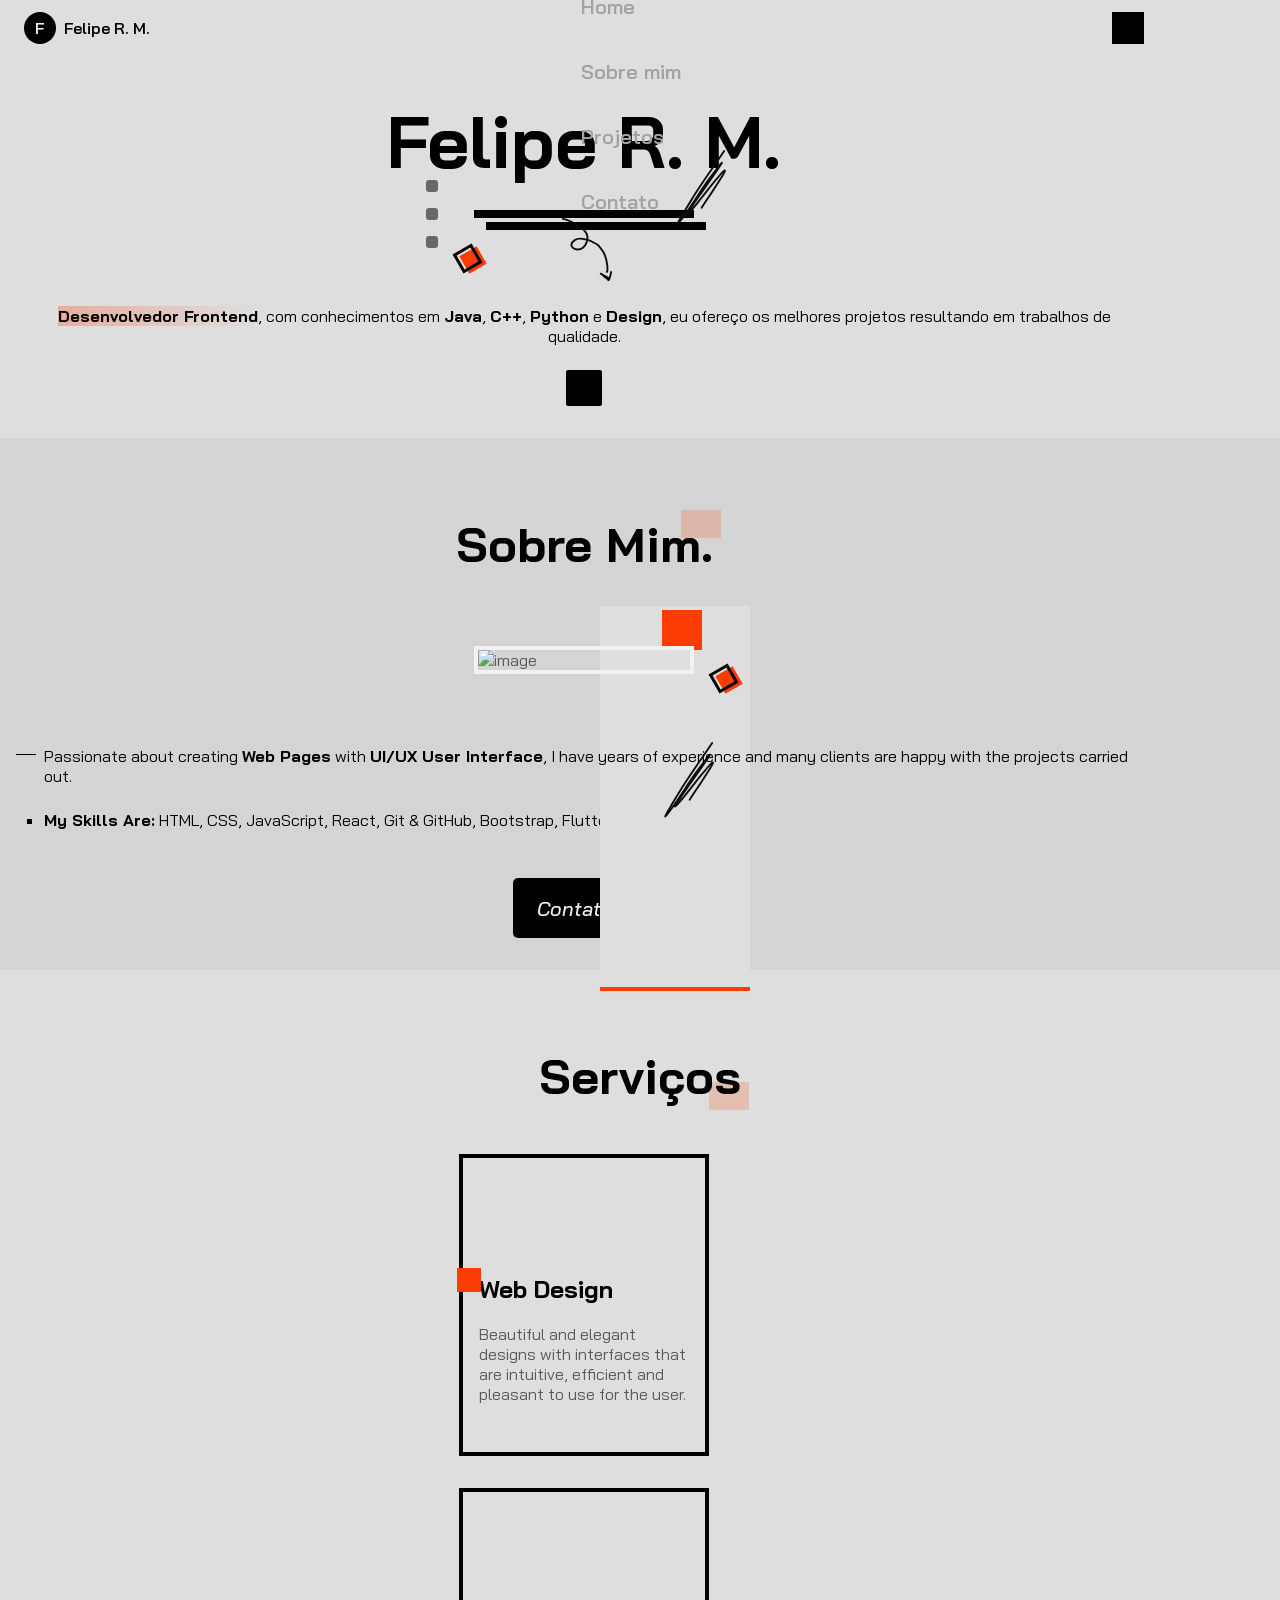
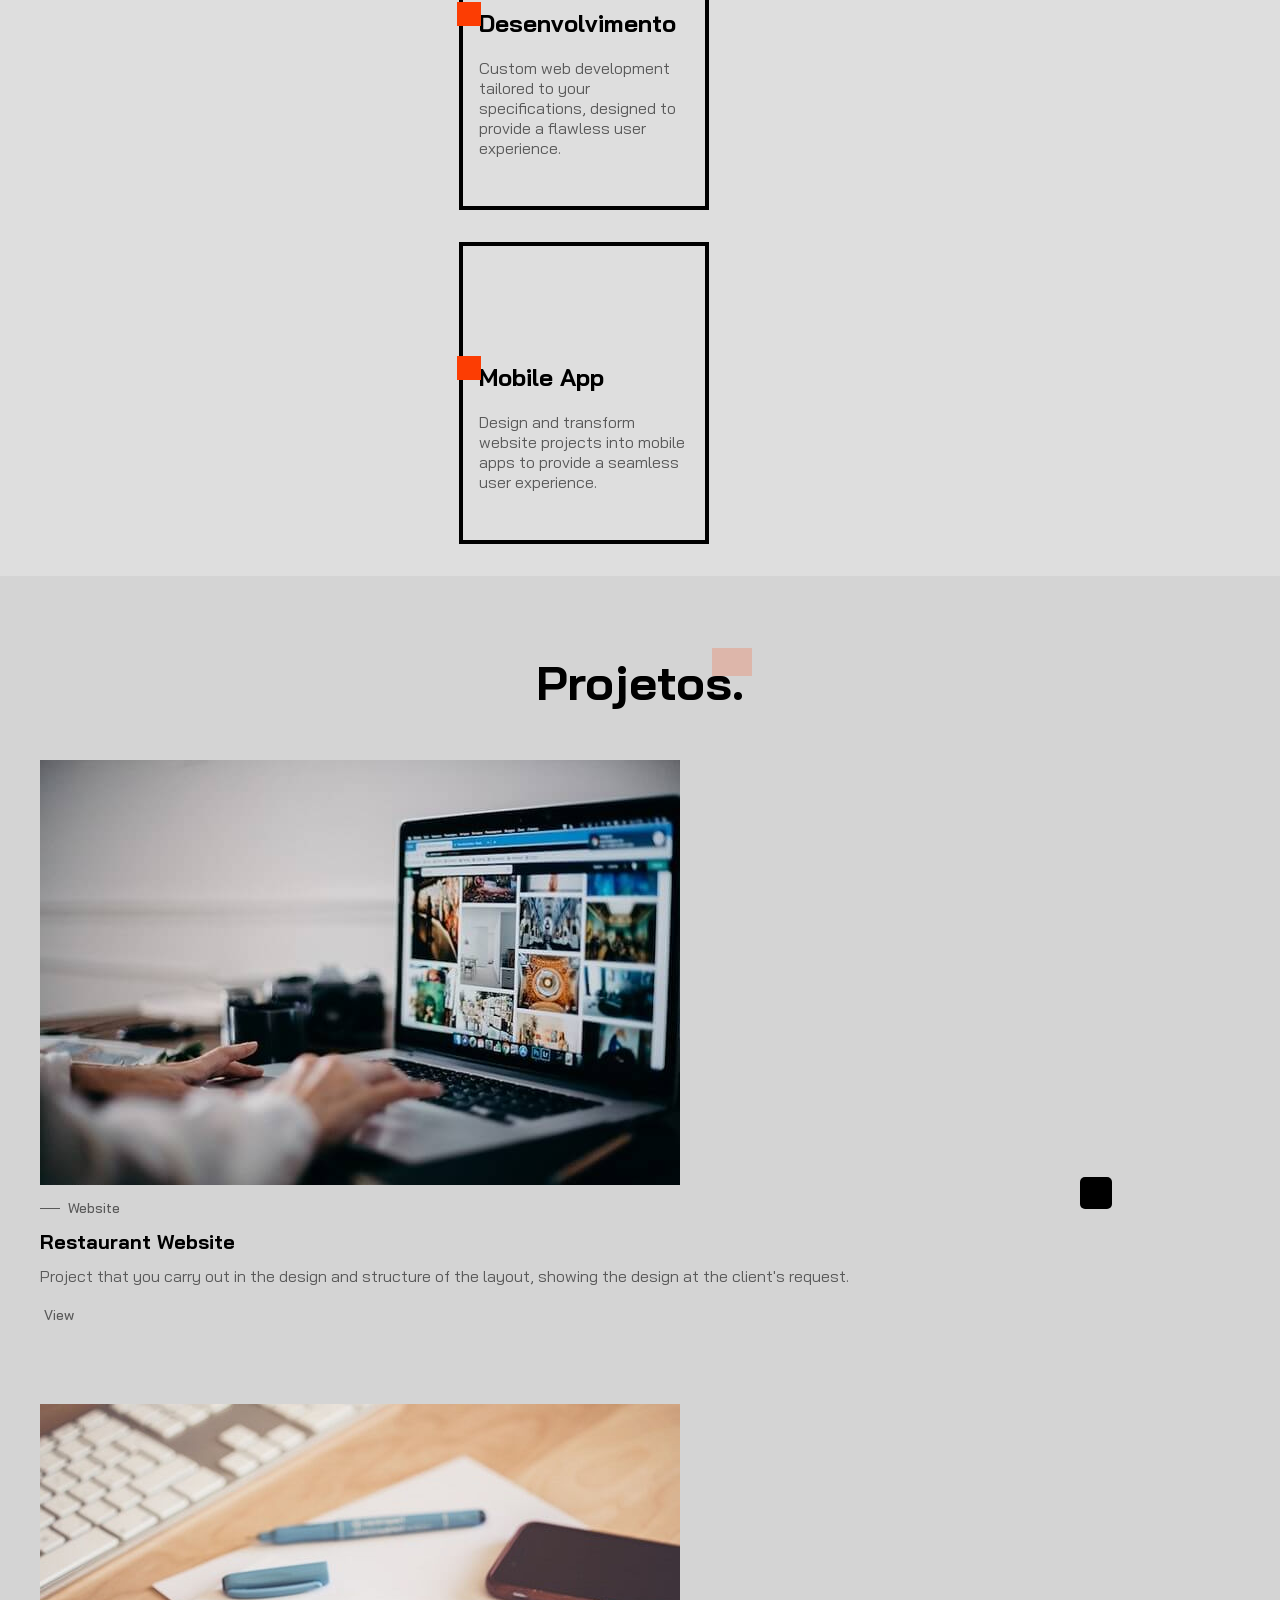
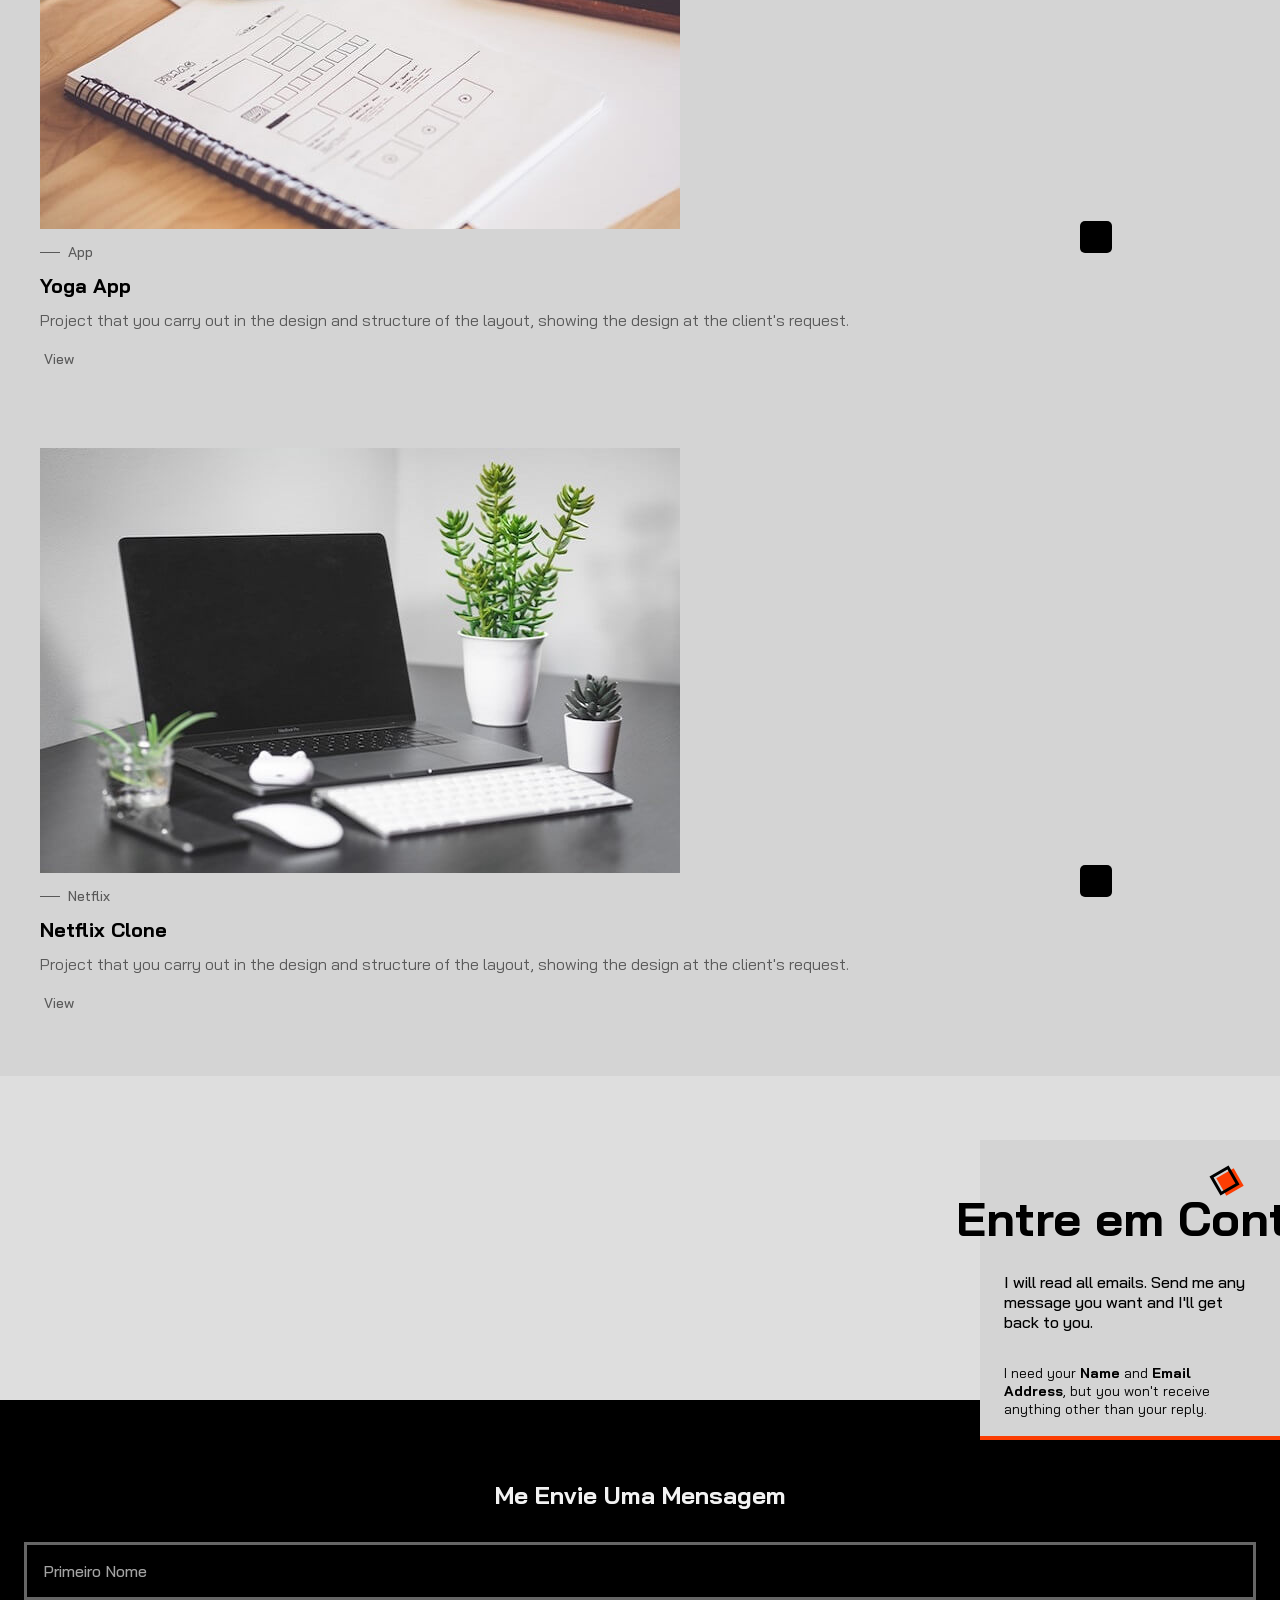
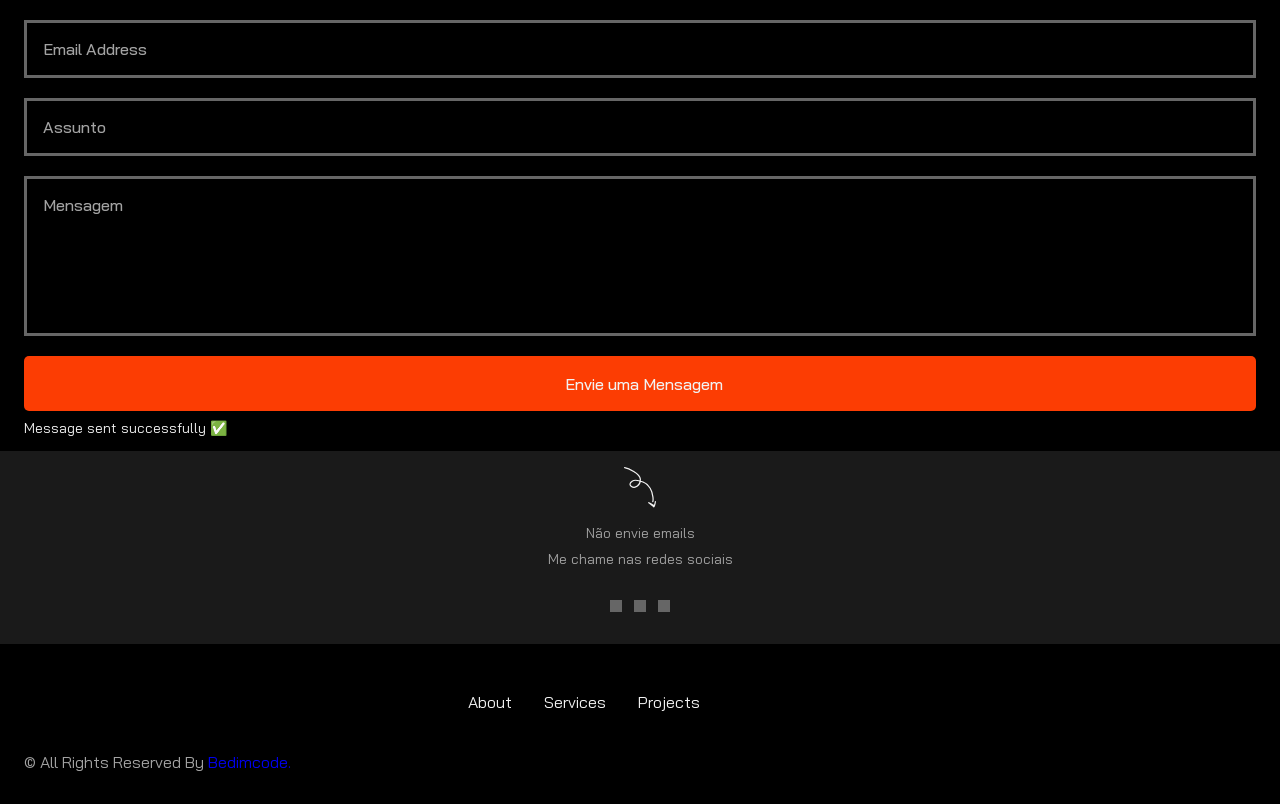
==== index.html @ 83c3c67c "Portfolio" ====
<!DOCTYPE html>
<html lang="en">

<head>
    <meta charset="UTF-8">
    <meta name="viewport" content="width=device-width, initial-scale=1.0">

    <!--=============== FAVICON ===============-->
    <link rel="shortcut icon" href="assets/img/favicon.png" type="image/x-icon">

    <!--=============== REMIXICONS ===============-->
    <link rel="stylesheet" href="https://cdnjs.cloudflare.com/ajax/libs/remixicon/3.4.0/remixicon.css" crossorigin="">

    <!--=============== CSS ===============-->
    <link rel="stylesheet" href="../css/style.css">

    <title>Portfolio</title>
</head>

<body>
    <!--==================== HEADER ====================-->
    <header class="header" id="header">
        <nav class="nav container">
            <a href="#" class="nav__logo">
                <span class="nav__logo-circle">F</span>
                <span class="nav__logo-name">Felipe R. M.</span>
            </a>

            <div class="nav__menu" id="nav-menu">
                <span class="nav__title">Menu</span>

                <h3 class="nav__name">Felipe</h3>

                <ul class="nav__list">
                    <li class="nav__item">
                        <a href="#home" class="nav__link">Home</a>
                    </li>
                    <li class="nav__item">
                        <a href="#about" class="nav__link">Sobre mim</a>
                    </li>
                    <li class="nav__item">
                        <a href="#pojects" class="nav__link">Projetos</a>
                    </li>
                    <li class="nav__item">
                        <a href="#contact" class="nav__link">Contato</a>
                    </li>
                </ul>
                <!-- Close button -->
                <div class="nav__close" id="nav-close">
                    <i class="ri-close-line"></i>
                </div>
            </div>

            <div class="nav__buttons">
                <!-- Toggle button -->
                <div class="nav__toggle" id="nav-toggle">
                    <i class="ri-menu-4-line"></i>
                </div>
            </div>
        </nav>
    </header>

    <!--==================== MAIN ====================-->
    <main class="main">
        <!--==================== HOME ====================-->
        <section class="home section" id="home">
            <div class="home__container container grid">
                <h1 class="home__name">
                    Felipe R. M.
                </h1>

                <div class="home__perfil">
                    <div class="home__image">
                        <img src="../imagens/Eu.jpg" alt="" class="home__img">
                        <div class="home__shadow"></div>

                        <img src="../imagens/curved-arrow.svg" alt="" class="home__arrow">
                        <img src="../imagens/random-lines.svg" alt="" class="home__line">

                        <div class="geometric-box"></div>
                    </div>

                    <div class="home__social">
                        <a href="https://instagram.com/" target="_blank" class="home__social-link">
                            <i class="ri-instagram-line"></i>
                        </a>
                        <a href="https://linkedin.com/" target="_blank" class="home__social-link">
                            <i class="ri-linkedin-box-line"></i>
                        </a>
                        <a href="https://github.com/" target="_blank" class="home__social-link">
                            <i class="ri-github-line"></i>
                        </a>
                    </div>
                </div>

                <div class="home__info">
                    <p class="home__description">
                        <b class="home__description-title">Desenvolvedor Frontend</b>, com conhecimentos em <b>Java</b>,
                        <b>C++</b>, <b>Python</b> e <b>Design</b>, eu ofereço os melhores projetos
                        resultando em trabalhos de qualidade.
                    </p>

                    <a href="#about" class="home__scroll">
                        <div class="home__scroll-box">
                            <i class="ri-arrow-down-s-line"></i>
                        </div>

                        <span class="home__scroll-text">Scroll Down</span>
                    </a>
                </div>
            </div>
        </section>

        <!--==================== ABOUT ====================-->
        <section class="about section" id="about">
            <div class="about__container container grid">
                <h2 class="section__title-1">
                    <span>Sobre Mim.</span>
                </h2>


                <div class="about__perfil">
                    <div class="about__image">
                        <img src="../imagens/Eu.jpg" alt="image" class="about__img">

                        <div class="about__shadow"></div>

                        <div class="geometric-box"></div>
                        <img src="../imagens/random-lines.svg" alt="" class="about__line">
                        <div class="about__box"></div>
                    </div>
                </div>

                <div class="about__info">
                    <p class="about__description">
                        Passionate about creating <b>Web Pages</b> with
                        <b>UI/UX User Interface</b>, I have years of
                        experience and many clients are happy with
                        the projects carried out.
                    </p>

                    <ul class="about__list">
                        <li class="about__item">
                            <b>My Skills Are:</b> HTML, CSS, JavaScript,
                            React, Git & GitHub, Bootstrap, Flutter &
                            Figma.
                        </li>
                    </ul>

                    <div class="about__buttons">
                        <a href="#contact" class="button">
                            <i class="ri-send-plane-line"> Contato</i>
                        </a>

                        <a href="https://www.linkedin.com/" target="_blank" class="button__ghost">
                            <i class="ri-linkedin-box-line"></i>
                        </a>
                    </div>
                </div>
            </div>
        </section>

        <!--==================== SERVICES ====================-->
        <section class="services section">
            <h2 class="section__title-2">
                <span>Serviços</span>
            </h2>

            <div class="services__container container grid">

                <article class="services__card">
                    <div class="services__border"></div>

                    <div class="services__content">
                        <div class="services__icon">
                            <div class="services__box"></div>
                            <i class="ri-layout-4-line"></i>
                        </div>

                        <h2 class="services__title">Web Design</h2>

                        <p class="services__description">
                            Beautiful and elegant designs with
                            interfaces that are intuitive, efficient
                            and pleasant to use for the user.
                        </p>
                    </div>
                </article>

                <article class="services__card">
                    <div class="services__border"></div>

                    <div class="services__content">
                        <div class="services__icon">
                            <div class="services__box"></div>
                            <i class="ri-code-box-line"></i>
                        </div>

                        <h2 class="services__title">Desenvolvimento</h2>

                        <p class="services__description">
                            Custom web development tailored to your
                            specifications, designed to provide a
                            flawless user experience.
                        </p>
                    </div>
                </article>

                <article class="services__card">
                    <div class="services__border"></div>

                    <div class="services__content">
                        <div class="services__icon">
                            <div class="services__box"></div>
                            <i class="ri-smartphone-line"></i>
                        </div>

                        <h2 class="services__title">Mobile App</h2>

                        <p class="services__description">
                            Design and transform website projects
                            into mobile apps to provide a seamless
                            user experience.
                        </p>
                    </div>
                </article>

            </div>
        </section>

        <!--==================== PROJECTS ====================-->
        <section class="projects section" id="projects">
            <h2 class="section__title-1">
                <span>Projetos.</span>
            </h2>

            <div class="projects__container container grid">
                <article class="projects__card">
                    <div class="projects__image">
                        <img src="../imagens/project-1.jpg" alt="image" class="projects__img">

                        <a href="#" class="projects__button button">
                            <i class="ri-arrow-right-up-line"></i>
                        </a>
                    </div>

                    <div class="projects__content">
                        <h3 class="projects__subtitle">Website</h3>
                        <h2 class="projects__title">Restaurant Website</h2>

                        <p class="projects__description">
                            Project that you carry out in the design
                            and structure of the layout, showing the
                            design at the client's request.
                        </p>
                    </div>

                    <div class="projects__buttons">
                        <a href="https://github.com" target="_blank" class="projects__link">
                            <i class="ri-github-line"></i> View
                        </a>

                        <!--<a href="https://dribble.com" target="_blank" class="projects__link">
                            <i class="ri-dribble-line"></i> View
                        </a>-->
                    </div>
                </article>

                <article class="projects__card">
                    <div class="projects__image">
                        <img src="../imagens/project-2.jpg" alt="image" class="projects__img">

                        <a href="#" class="projects__button button">
                            <i class="ri-arrow-right-up-line"></i>
                        </a>
                    </div>

                    <div class="projects__content">
                        <h3 class="projects__subtitle">App</h3>
                        <h2 class="projects__title">Yoga App</h2>

                        <p class="projects__description">
                            Project that you carry out in the design
                            and structure of the layout, showing the
                            design at the client's request.
                        </p>
                    </div>

                    <div class="projects__buttons">
                        <a href="https://github.com" target="_blank" class="projects__link">
                            <i class="ri-github-line"></i> View
                        </a>

                        <!--<a href="https://dribble.com" target="_blank" class="projects__link">
                            <i class="ri-dribble-line"></i> View
                        </a>-->
                    </div>
                </article>

                <article class="projects__card">
                    <div class="projects__image">
                        <img src="../imagens/project-3.jpg" alt="image" class="projects__img">

                        <a href="#" class="projects__button button">
                            <i class="ri-arrow-right-up-line"></i>
                        </a>
                    </div>

                    <div class="projects__content">
                        <h3 class="projects__subtitle">Netflix</h3>
                        <h2 class="projects__title">Netflix Clone</h2>

                        <p class="projects__description">
                            Project that you carry out in the design
                            and structure of the layout, showing the
                            design at the client's request.
                        </p>
                    </div>

                    <div class="projects__buttons">
                        <a href="https://github.com" target="_blank" class="projects__link">
                            <i class="ri-github-line"></i> View
                        </a>

                        <!--<a href="https://dribble.com" target="_blank" class="projects__link">
                            <i class="ri-dribble-line"></i> View
                        </a>-->
                    </div>
                </article>
            </div>
        </section>

        <!--==================== CONTACT ====================-->
        <section class="contact section" id="contact">
            <div class="contact__container grid">
                <div class="contact__data">
                    <h2 class="section__title-2">
                        <span>Entre em Contato.</span>
                    </h2>

                    <p class="contact__description-1">
                        I will read all emails. Send me any
                        message you want and I'll get back to you.
                    </p>
                    <p class="contact__description-2">
                        I need your <b>Name</b> and <b>Email Address</b>, but
                        you won't receive anything other than your reply.
                    </p>

                    <div class="geometric-box"></div>
                </div>

                <div class="contact__mail">
                    <h2 class="contact__title">
                        Me Envie Uma Mensagem
                    </h2>

                    <form action="" class="contact__form" id="contact-form">
                        <div class="contact__group">
                            <div class="contact__box">
                                <input type="text" name="user_name" class="contact__input" id="name" required
                                    placeholder="Primeiro Nome">
                                <label for="name" class="contact__label">Primeiro Nome</label>
                            </div>

                            <div class="contact__box">
                                <input type="email" name="user_email" class="contact__input" id="email" required
                                    placeholder="Email Address">
                                <label for="email" class="contact__label">Email Address</label>
                            </div>
                        </div>

                        <div class="contact__box">
                            <input type="text" name="user_subject" class="contact__input" id="subject" required
                                placeholder="Assunto">
                            <label for="subject" class="contact__label">Assunto</label>
                        </div>

                        <div class="contact__box contact__area">
                            <textarea name="user_message" id="message" class="contact__input" required
                                placeholder="Mensagem"></textarea>
                            <label for="message" class="contact__label">Mensagem</label>
                        </div>

                        <p class="contact__message" id="contact-message">Message sent successfully ✅</p>

                        <button type="submit" class="contact__button button">
                            <i class="ri-send-plane-line"></i> Envie uma Mensagem
                        </button>
                    </form>
                </div>

                <div class="contact__social">
                    <img src="../imagens/curved-arrow.svg" alt="" class="contact__social-arrow">

                    <div class="contact__social-data">
                        <div>
                            <p class="contact__social-description-1">
                                Não envie emails
                            </p>
                            <p class="contact__social-description-1">
                                Me chame nas redes sociais
                            </p>
                        </div>

                        <div class="contact__social-links">
                            <a href="https://facebook.com/" target="_blank" class="contact__social-link">
                                <i class="ri-facebook-circle-line"></i>
                            </a>

                            <a href="https://instagram.com/" target="_blank" class="contact__social-link">
                                <i class="ri-instagram-line"></i>
                            </a>

                            <a href="https://linkedin.com/" target="_blank" class="contact__social-link">
                                <i class="ri-linkedin-box-line"></i>
                            </a>
                        </div>
                    </div>
                </div>
            </div>
        </section>
    </main>

    <!--==================== FOOTER ====================-->
    <footer class="footer">
        <div class="footer__container container grid">
            <ul class="footer__links">
                <li>
                    <a href="#about" class="footer__link">About</a>
                </li>

                <li>
                    <a href="#services" class="footer__link">Services</a>
                </li>

                <li>
                    <a href="#projects" class="footer__link">Projects</a>
                </li>
            </ul>

            <span class="footer__copy">
                &#169; All Rights Reserved By
                <a href="#">Bedimcode.</a>
            </span>
        </div>
    </footer>

    <!--========== SCROLL UP ==========-->


    <!--=============== SCROLLREVEAL ===============-->
    <script src=""></script>

    <!--=============== EMAIL JS ===============-->
    <script src="https://cdn.jsdelivr.net/npm/@emailjs/browser@3/dist/email.min.js"></script>

    <!--=============== MAIN JS ===============-->
    <script src="../js/main.js"></script>
</body>

</html>
---- css/style.css ----
/*=============== GOOGLE FONTS ===============*/
@import url("https://fonts.googleapis.com/css2?family=Bai+Jamjuree:wght@400;500;600;700&display=swap");

/*=============== VARIABLES CSS ===============*/
:root {
  --header-height: 3.5rem;

  /*========== Colors ==========*/
  /*Color mode HSL(hue, saturation, lightness)*/
  --first-color: hsl(14, 98%, 50%);
  --black-color: hsl(0, 0%, 0%);
  --black-color-light: hsl(0, 0%, 40%);
  --white-color: hsl(0, 0%, 95%);
  --title-color: hsl(0, 0%, 0%);
  --text-color: hsl(0, 0%, 35%);
  --text-color-light: hsl(0, 0%, 64%);
  --body-color: hsl(0, 0%, 87%);
  --container-color: hsl(0, 0%, 83%);

  /*========== Font and typography ==========*/
  /*.5rem = 8px | 1rem = 16px ...*/
  --body-font: "Bai Jamjuree", sans-serif;
  --biggest-font-size: 2.5rem;
  --h1-font-size: 1.75rem;
  --h2-font-size: 1.25rem;
  --h3-font-size: 1.125rem;
  --normal-font-size: .938rem;
  --small-font-size: .813rem;
  --smaller-font-size: .75rem;

  /*========== Font weight ==========*/
  --font-regular: 400;
  --font-medium: 500;
  --font-semi-bold: 600;
  --font-bold: 700;

  /*========== z index ==========*/
  --z-tooltip: 10;
  --z-fixed: 100;
}

/*========== Responsive typography ==========*/
@media screen and (min-width: 1150px) {
  :root {
    --biggest-font-size: 4.5rem;
    --h1-font-size: 3rem;
    --h2-font-size: 1.5rem;
    --h3-font-size: 1.25rem;
    --normal-font-size: 1rem;
    --small-font-size: .875rem;
    --smaller-font-size: .813rem;
  }
}

/*=============== BASE ===============*/
* {
  box-sizing: border-box;
  padding: 0;
  margin: 0;
}

html {
  scroll-behavior: smooth;
}

body {
  font-family: var(--body-font);
  font-size: var(--normal-font-size);
  background-color: var(--body-color);
  color: var(--text-color);
}

h1,
h2,
h3,
h4 {
  color: var(--title-color);
  font-weight: var(--font-bold);
}

ul {
  list-style: none;
}

a {
  text-decoration: none;
}

img {
  display: block;
  max-width: 100%;
  height: auto;
}

/*=============== THEME ===============*/


/*========== Variables Dark theme ==========*/


/*========== 
	Color changes in some parts of 
	the website, in dark theme
==========*/


/*=============== REUSABLE CSS CLASSES ===============*/
.container {
  max-width: 1120px;
  margin-inline: 1.5rem;
}

.grid {
  display: grid;
  gap: 1.5rem;
}

.section {
  padding-block: 4rem 2rem;
}

.section__title-1,
.section__title-2 {
  position: relative;
  font-size: var(--h1-font-size);
  width: max-content;
  margin: .75rem auto 2rem;
}

.section__title-1 span,
.section__title-2 span {
  z-index: 5;
  position: relative;
}

.section__title-1::after,
.section__title-2::after {
  content: "";
  width: 40px;
  height: 28px;
  background-color: hsla(14, 98%, 50%, .2);
  position: absolute;
  top: -4px;
  right: -8px;
}

.section__title-2::after {
  top: initial;
  bottom: -4px;
}

.geometric-box {
  position: absolute;
  width: 20px;
  height: 20px;
  background-color: var(--first-color);
  rotate: -30deg;
}

.geometric-box::after {
  content: "";
  position: absolute;
  width: 16px;
  height: 16px;
  border: 3px solid var(--black-color);
  left: -5px;
  top: -5px;
}

.main {
  overflow: hidden;
  /* For animation ScrollReveal */
}

/*=============== HEADER & NAV ===============*/
.header {
  position: fixed;
  width: 100%;
  top: 0;
  left: 0;
  background-color: var(--body-color);
  z-index: var(--z-fixed);
  transition: box-shadow .4s;
}

.nav {
  position: relative;
  height: var(--header-height);
  display: flex;
  justify-content: space-between;
  align-items: center;
}

.nav__logo {
  display: flex;
  column-gap: .5rem;
  align-items: center;
  font-weight: var(--font-semi-bold);
  color: var(--title-color);
}

.nav__logo-circle,
.nav__toggle {
  width: 32px;
  height: 32px;
  background-color: var(--black-color);
  color: var(--white-color);
  display: grid;
  place-items: center;
}

.nav__logo-circle {
  border-radius: 50%;
}

.nav__toggle {
  font-size: 1.25rem;
  cursor: pointer;
}

/* Navigation for mobile devices */
@media screen and (max-width: 1150px) {
  .nav__menu {
    position: fixed;
    top: -100%;
    left: 0;
    background-color: hsla(0, 0%, 0%, .75);
    width: 100%;
    padding-block: 1.8rem 5rem;
    text-align: center;
    backdrop-filter: blur(8px);
    transition: top .4s;
  }
}

.nav__title,
.nav__name,
.nav__close {
  color: var(--white-color);
}

.nav__title {
  display: block;
  font-size: var(--small-font-size);
  font-weight: var(--font-semi-bold);
  margin-bottom: 3.5rem;
}

.nav__name {
  position: relative;
  width: max-content;
  margin: 0 auto 3rem;
  font-size: var(--h2-font-size)
}

.nav__name::after,
.nav__name::before {
  content: '';
  width: 40px;
  height: 1px;
  background-color: var(--text-color-light);
  position: absolute;
  top: 50%;
  left: -4rem;
}

.nav__name::before {
  left: initial;
  right: -4rem;
}

.nav__list {
  display: flex;
  flex-direction: column;
  row-gap: 2.5rem;
}

.nav__link {
  position: relative;
  color: var(--text-color-light);
  font-size: var(--h3-font-size);
  font-weight: var(--font-semi-bold);
  transition: color .3s;
}

.nav__link::after {
  content: '';
  width: 0;
  height: 2px;
  background-color: var(--white-color);
  position: absolute;
  left: 0;
  bottom: -.5rem;
  transition: width .3s;
}

.nav__link:hover {
  color: var(--white-color);
}

.nav__link:hover::after {
  width: 25%;
}

.nav__close {
  position: absolute;
  font-size: 1.5rem;
  top: 1rem;
  right: 1.5rem;
  cursor: pointer;
}

/* Show menu */
.show-menu {
  top: 0;
}

/* Add shadow header */
.shadow-header {
  box-shadow: 0 1px 16px hsla(0, 0%, 0%, .12);
}

/* Active link */


/*=============== HOME ===============*/
.home__container {
  padding-top: 2rem;
}

.home__name {
  font-size: var(--biggest-font-size);
  text-align: center;
}

.home__perfil {
  position: relative;
  justify-self: center;
}

.home__image {
  width: 220px;
  border: 4px solid var(--black-color);
}

.home__img {
  position: relative;
  z-index: 10;
}

.home__shadow {
  width: 100%;
  height: 100%;
  background-color: var(--container-color);
  position: absolute;
  bottom: -.75rem;
  right: -.75rem;
  border: 4px solid var(--black-color);
  z-index: 5;
  transition: background-color .4s;
}

.home__arrow,
.home__line {
  position: absolute;
  filter: invert(1);
  width: 50px;
  transition: filter .4s;
}

.home__arrow {
  left: 40%;
  bottom: -4rem;
}

.home__line {
  right: -2rem;
  bottom: -.5rem;
}

.home__perfil .geometric-box {
  top: 2.5rem;
  left: -.7rem;
  z-index: 10;
}

.home__social {
  height: max-content;
  position: absolute;
  left: -3rem;
  top: 0;
  bottom: 0;
  margin: auto 0;
  display: grid;
  row-gap: 1rem;
}

.home__social-link {
  background-color: var(--black-color-light);
  border-radius: 3px;
  color: var(--white-color);
  font-size: 1.25rem;
  padding: 6px;
  display: grid;
  place-items: center;
  transition: background-color .3s;
}

.home__social-link:hover {
  background-color: var(--black-color);
}

.home__info {
  margin-top: 4rem;
}

.home__description {
  text-align: center;
  color: var(--title-color);
  margin-bottom: 1.5rem;
}

.home__description-title {
  background: linear-gradient(90deg,
      hsla(14, 98%, 50%, .3),
      hsla(14, 98%, 50%, 0));
}

.home__scroll {
  display: block;
  width: max-content;
  margin: 0 auto;
}

.home__scroll-text {
  display: none;
}

.home__scroll-box {
  background-color: var(--black-color);
  color: var(--white-color);
  width: 36px;
  height: 36px;
  display: grid;
  place-items: center;
  font-size: 1rem;
  cursor: pointer;
  overflow: hidden;
  transition: background-color .4s;
  border-radius: 2px;
}

.home__scroll-box i {
  animation: scroll-down 3s infinite;
}


/* Animate scroll icon */
@keyframes scroll-down {
  0% {
    transform: translateY(-1rem);
    opacity: 0;
  }

  50% {
    transform: translateY(0);
    opacity: 1;
  }

  100% {
    transform: translateY(.6rem);
    opacity: 0;
  }
}

/*=============== BUTTON ===============*/
.button,
.button__ghost {
  display: flex;
  align-items: center;
  justify-content: center;
  column-gap: .5rem;
}


.button {
  border-radius: 5px;
  background-color: var(--black-color);
  padding: 1.1rem 1.5rem;
  color: var(--white-color);
  font-weight: var(--font-medium);
  transition: background-color .4s;
}

.button i {
  font-size: 1.25rem;
}

.button:hover {
  background-color: var(--first-color);
}

.button__ghost {
  border-radius: 5px;
  border: 3px solid var(--black-color);
  color: var(--black-color);
  padding: .5rem;
  transition: border .4s, color .4s;
}

.button__ghost i {
  font-size: 1.25rem;
}

.button__ghost:hover {
  border: 3px solid var(--first-color);
}

/*=============== ABOUT ===============*/
.about {
  background-color: var(--container-color);
  transition: backgorund-color .4s;
}

.about__container {
  row-gap: 0;
}

.about__perfil {
  position: relative;
  justify-self: center;
  margin-block: 2.5rem 4.5rem;
}

.about__image {
  width: 220px;
}

.about__img {
  position: relative;
  border: 4px solid var(--white-color);
  z-index: 1;
}

.about__shadow,
.about__line,
.about__box {
  position: absolute;
}

.about__shadow {
  width: 150px;
  height: 385px;
  background-color: var(--body-color);
  top: -2.5rem;
  right: -3.5rem;
  border-bottom: 4px solid var(--first-color);
  transition: background-color .4s;
}

.about__perfil .geometric-box {
  top: 1.5rem;
  right: -2.8rem;
}

.about__line {
  filter: invert(1);
  right: -1.25rem;
  top: 6rem;
  width: 50px;
  transition: filter .4s;
}

.about__box {
  width: 40px;
  height: 40px;
  background-color: var(--first-color);
  right: -.5rem;
  bottom: 1.5rem;
}

.about__info {
  padding-left: 1.25rem;
}

.about__description {
  position: relative;
  color: var(--title-color);
  margin-bottom: 1.5rem;
}

.about__description::after {
  content: '';
  width: 20px;
  height: 1px;
  background-color: var(--title-color);
  position: absolute;
  left: -1.75rem;
  top: .5rem;
}

.about__list {
  list-style: square;
  color: var(--title-color);
  margin-bottom: 3rem;
}

.about__buttons {
  display: flex;
  justify-content: center;
  align-items: center;
  column-gap: 1rem;
}

/*=============== SERVICES ===============*/
.services__container {
  grid-template-columns: 250px;
  justify-content: center;
  row-gap: 2rem;
  padding-top: 1rem;
}

.services__card {
  position: relative;
}

.services__content {
  height: 100%;
  background-color: var(--body-color);
  border: 4px solid var(--black-color);
  padding: 6rem 1rem 3rem;
  z-index: 5;
  position: relative;
  transition: background-color .4s, border .4s;
}

.services__border {
  position: absolute;
  width: 100%;
  height: 100%;
  border: 4px solid var(--first-color);
  top: 0;
  left: 0;
  transition: transform .4s;
}

.services__card:hover .services__border {
  transform: translate(.75rem, .75rem);
}

.services__icon {
  position: relative;
  display: inline-block;
}

.services__icon i {
  font-size: 2rem;
  color: var(--black-color);
  position: relative;
  z-index: 5;
}

.services__box {
  position: absolute;
  width: 24px;
  height: 24px;
  background-color: var(--first-color);
  right: -2px;
  top: -2px;
}

.services__title {
  font-size: var(--h2-font-size);
  margin-bottom: 1.25rem;
}

/*=============== PROJECTS ===============*/

.projects {
  background-color: var(--container-color);
  transition: background-color .4s;
}

.projects__container {
  row-gap: 2rem;
}

.projects__card {
  padding: 1rem 1rem 2rem;
  transition: background-color .4s;
}

.projects__image {
  position: relative;
  margin-bottom: .75rem;
}

.projects__button {
  position: absolute;
  right: 1rem;
  bottom: -1.5rem;
  padding: 1rem;
  border-radius: 5px;
}

.projects__content {
  margin-bottom: 1.25rem;
}

.projects__subtitle {
  position: relative;
  display: inline-block;
  font-size: var(--small-font-size);
  font-weight: var(--font-medium);
  color: var(--text-color);
  margin-bottom: .75rem;
  padding-left: 1.75rem;
}

.projects__subtitle::after {
  content: '';
  width: 20px;
  height: 1px;
  background-color: var(--text-color);
  position: absolute;
  top: 50%;
  left: 0;
}

.projects__title {
  font-size: var(--h3-font-size);
  margin-bottom: .75rem;
}

.projects__buttons {
  display: flex;
  align-items: center;
  column-gap: 1rem;
}

.projects__link {
  display: flex;
  align-items: center;
  column-gap: .25rem;
  color: var(--text-color);
  font-size: var(--small-font-size);
  font-weight: var(--font-medium);
  transition: color .4s;
}

.projects__link i {
  font-size: 1rem;
  color: var(--title-color);
  transition: color .4s;
}

.projects__link:hover,
.projects__link:hover i {
  color: var(--first-color);
}

.projects__card:hover {
  background-color: var(--white-color);
}

/*=============== CONTACT ===============*/
.contact{
  padding-bottom: 0;
}

.contact__container{
  position: relative;
  grid-template-rows: 300px max-content max-content;
  row-gap: 0;
}

.contact__data{
  position: relative;
  width: 300px;
  height: 300px;
  background-color: var(--container-color);
  padding: 3rem 1.5rem 3.5rem;
  margin-left: auto;
  border-bottom: 4px solid var(--first-color);
  z-index: 5;
  transition: background-color .4s;
}

.contact__data .section__title-2{
  margin: 0 0 1.5rem;
  transform: translate(-3rem);
}

.contact__description-1{
  color: var(--title-color);
  font-weight: var(--font-medium);
  margin-bottom: 2rem;
}

.contact__description-2{
  color: var(--title-color);
  font-size: var(--small-font-size);
}

.contact__data .geometric-box{
  top: 2rem;
  right: 2.5rem;
}

.contact__mail{
  position: relative;
  background-color: var(--black-color);
  padding: 5rem 1.5rem 2.5rem;
  margin-top: -2.5rem;
  transition: background-color .4s;
}

.contact__title{
  color: var(--white-color);
  font-size: var(--h2-font-size);
  margin-bottom: 2rem;
  text-align: center;
}

.contact__form,
.contact__group{
  display: grid;
  row-gap: 1.25rem;
}

.contact__form{
  position: relative;
}

.contact__box{
  position: relative;
  width: 100%;
  height: 58px;
}

.contact__input,
.contact__button{
  font-family: var(--body-color);
  font-size: var(--normal-font-size);
  outline: none;
  border: none;
}

.contact__input{
  position: absolute;
  width: 100%;
  height: 100%;
  background-color: var(--black-color);
  border: 3px solid var(--black-color-light);
  color: var(--white-color);
  padding: .5rem 1rem;
  font-weight: var(--font-medium);
  transition: border .4s, background-color .4s;
}

.contact__input::placeholder{
  color: var(--text-color-light);
  transition: opacity .4s;
}

.contact__input:focus{
  border: 3px solid var(--white-color);
}

.contact__input:-webkit-autofill{
  transition: backgorund-color 6000s, color 6000s;
}

.contact__label{
  position: absolute;
  top: -16px;
  left: 10px;
  color: var(--text-color-light);
  font-size: var(--small-font-size);
  font-weight: var(--font-medium);
  background-color: var(--black-color);
  padding: 8px;
  pointer-events: none;
  transition: top .4s, opacity .4s, background-color .4s;
  opacity: 0;
}
 
.contact__form .contact__area{
  height: 10rem;
}

.contact__area textarea{
  resize: none;
  padding-top: 1rem;
}

.contact__button{
  background-color: var(--first-color);
  cursor: pointer;
}

/* Opaque placeholder */
.contact__input:focus::placeholder{
  opacity: 0;
}

/* Move label up & sticky label */
.contact__input:focus + .contact__label,
.contact__input:not(:placeholder-shown).contact__input:not(:focus) + .contact__label{
  opacity: 1;
  top: -16px;
}

.contact__social{
  display: grid;
  row-gap: 1rem;
  background-color: hsl(0, 0%, 10%);
  padding-block: 1rem 2rem;
  text-align: center;
}

.contact__social-arrow{
  width: 32px;
  margin: 0 auto;
}

.contact__social-data{
  display: flex;
  flex-direction: column;
  row-gap: 1.5rem;
}

.contact__social-description-1{
  color: var(--text-color-light);
  font-size: var(--small-font-size);
  margin-bottom: .5rem;
}

.contact__social-description-2{
  color: var(--white-color);
  font-size: var(--small-font-size);
  font-weight: var(--font-semi-bold);
}

.contact__social-links{
  display: flex;
  justify-content: center;
  column-gap: .75rem;
}

.contact__social-link{
  background-color: var(--black-color-light);
  padding: 6px;
  color: var(--white-color);
  font-size: 1.25rem;
  display: grid;
  place-items: center;
  transition: background-color .3s;
}

.contact__social-link:hover{
  background-color: var(--first-color);
}

.contact__message{
  color: var(--white-color);
  font-size: var(--small-font-size);
  position: absolute;
  bottom: -1.6rem;
  left: 0;
}

/*=============== FOOTER ===============*/
.footer{
  background-color: var(--black-color);
}

.footer__container{
  padding-block: 3rem 2rem;
  row-gap: 2.5rem;
}

.footer__links{
  display: flex;
  justify-content: center;
  column-gap: 2rem;
}

.footer__link{
  color: var(--white-color);
  transition: color .4s;
}

.footer__link:hover{
  color: var(--text-color-light);
}

.footer__copy{
  color: var(--text-color-light);
}
/*=============== SCROLL BAR ===============*/


/*=============== SCROLL UP ===============*/


/* Show Scroll Up */


/*=============== BREAKPOINTS ===============*/
/* For small devices */


/* For medium devices */


/* For large devices */
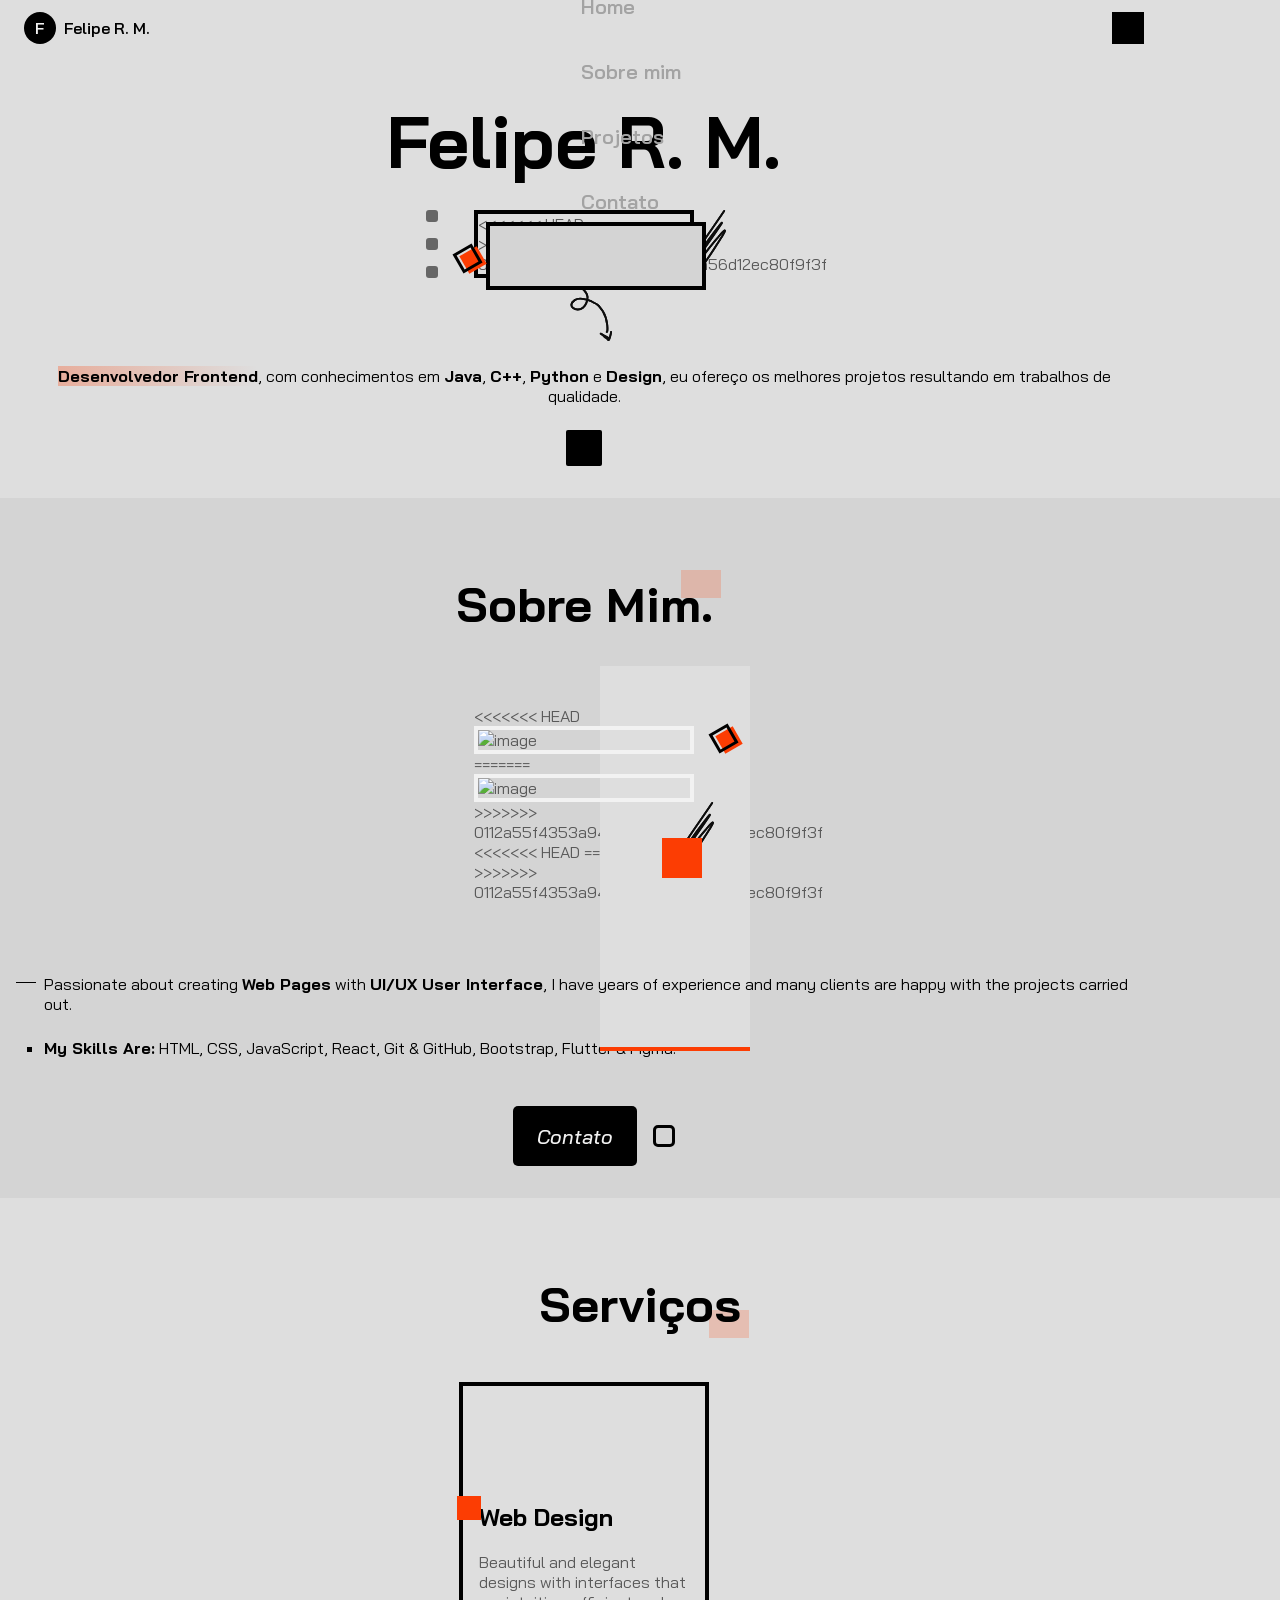
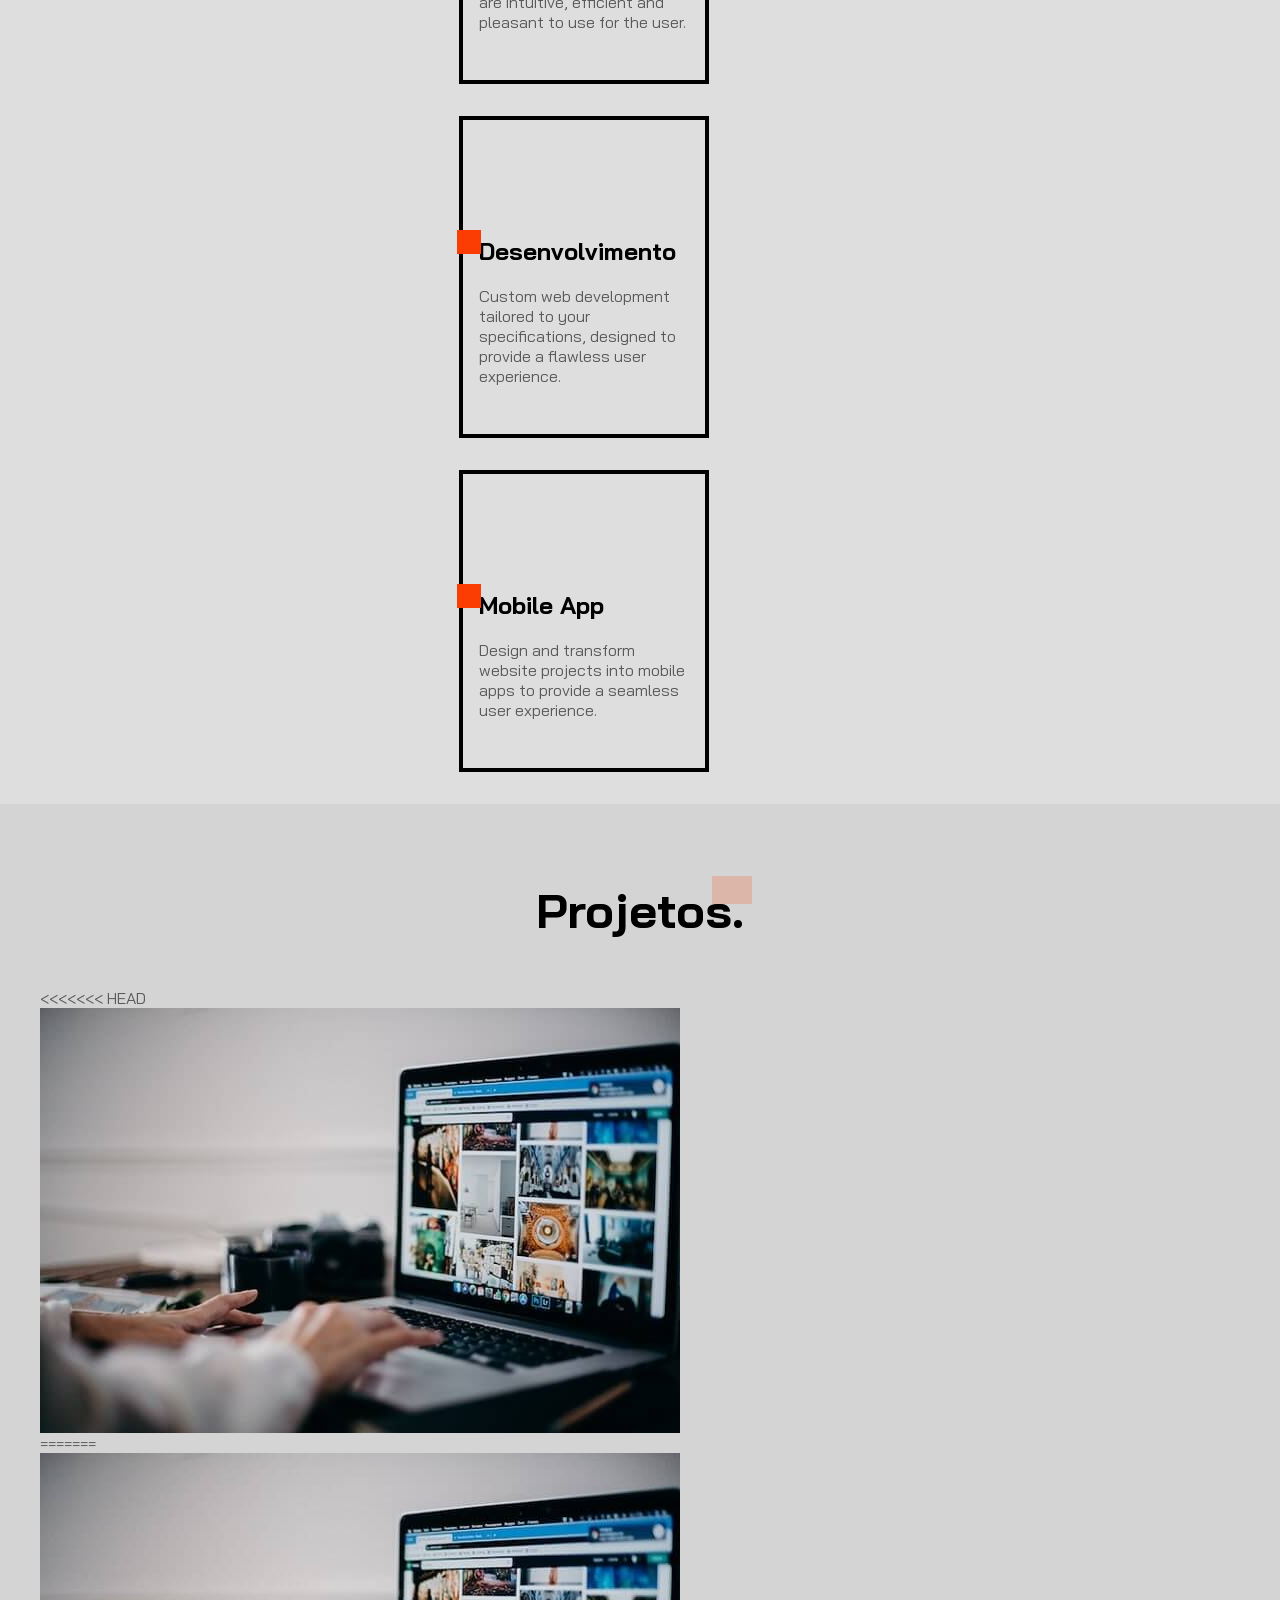
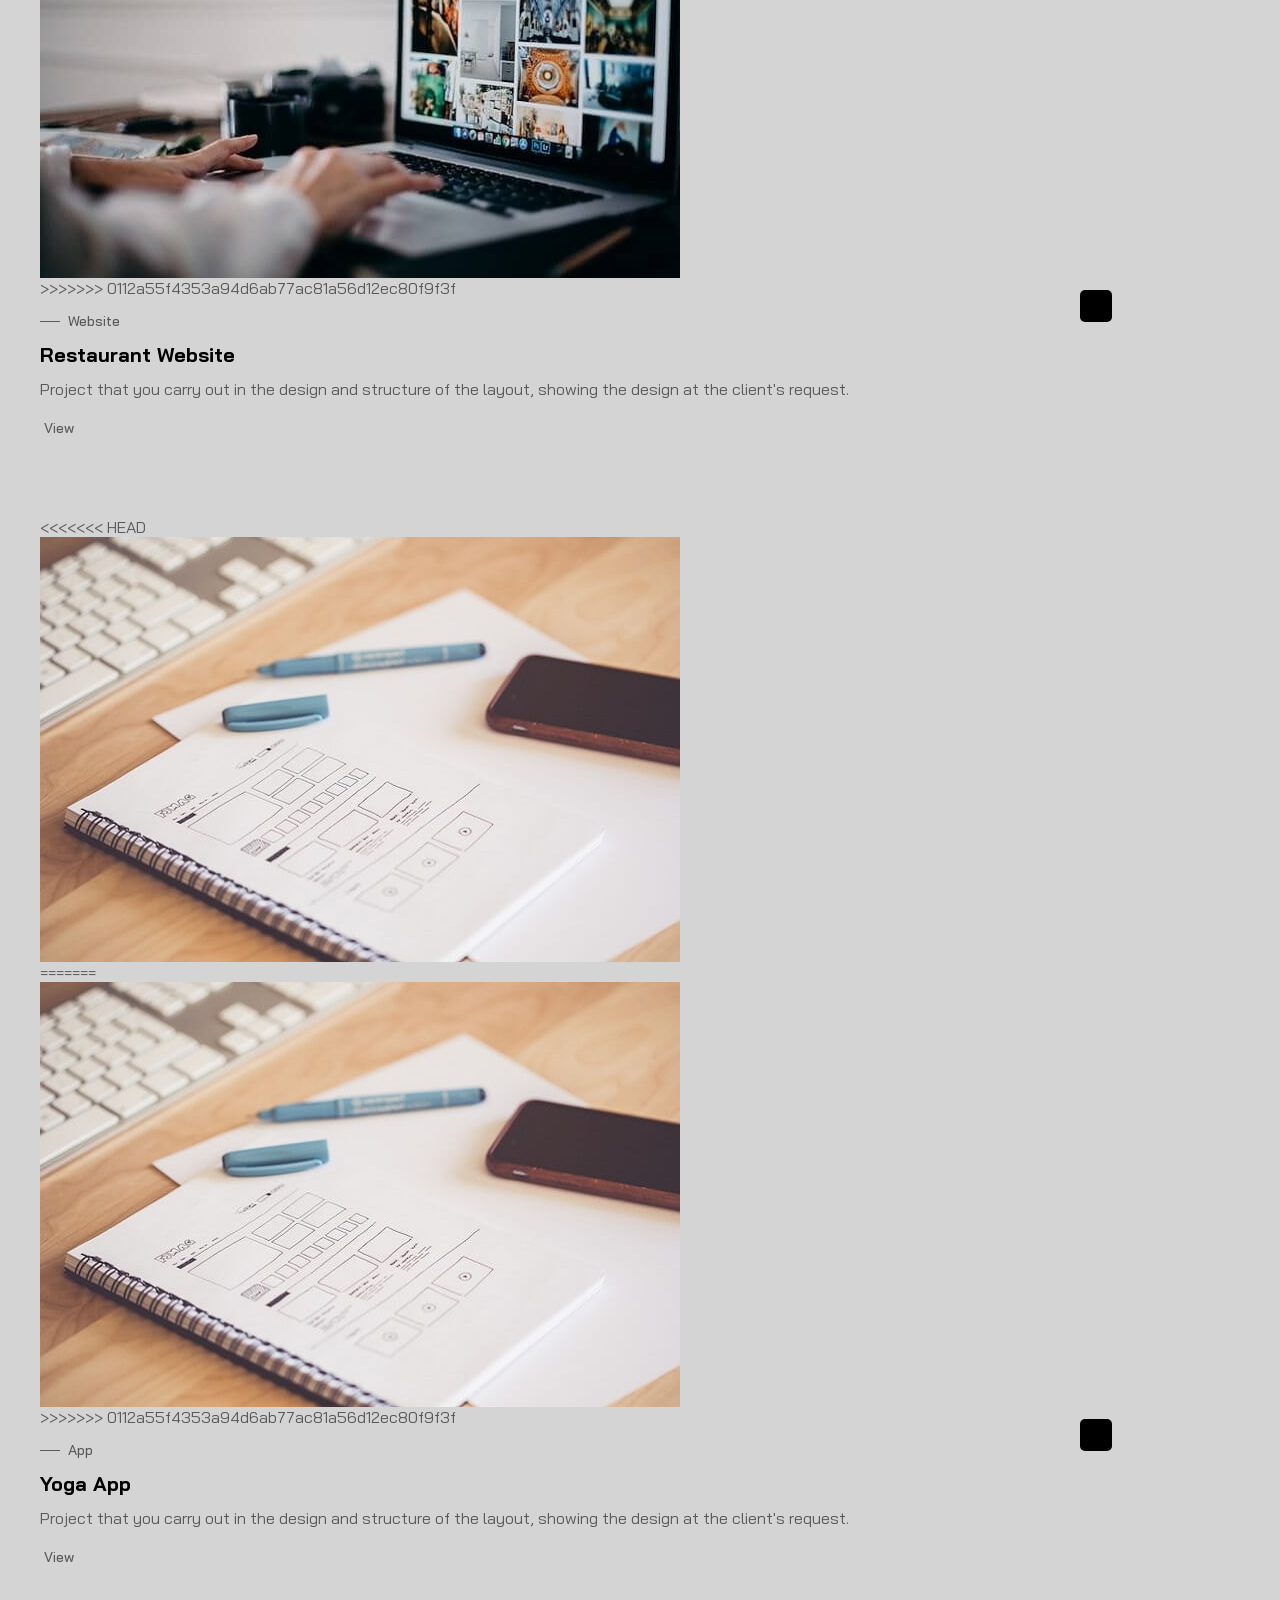
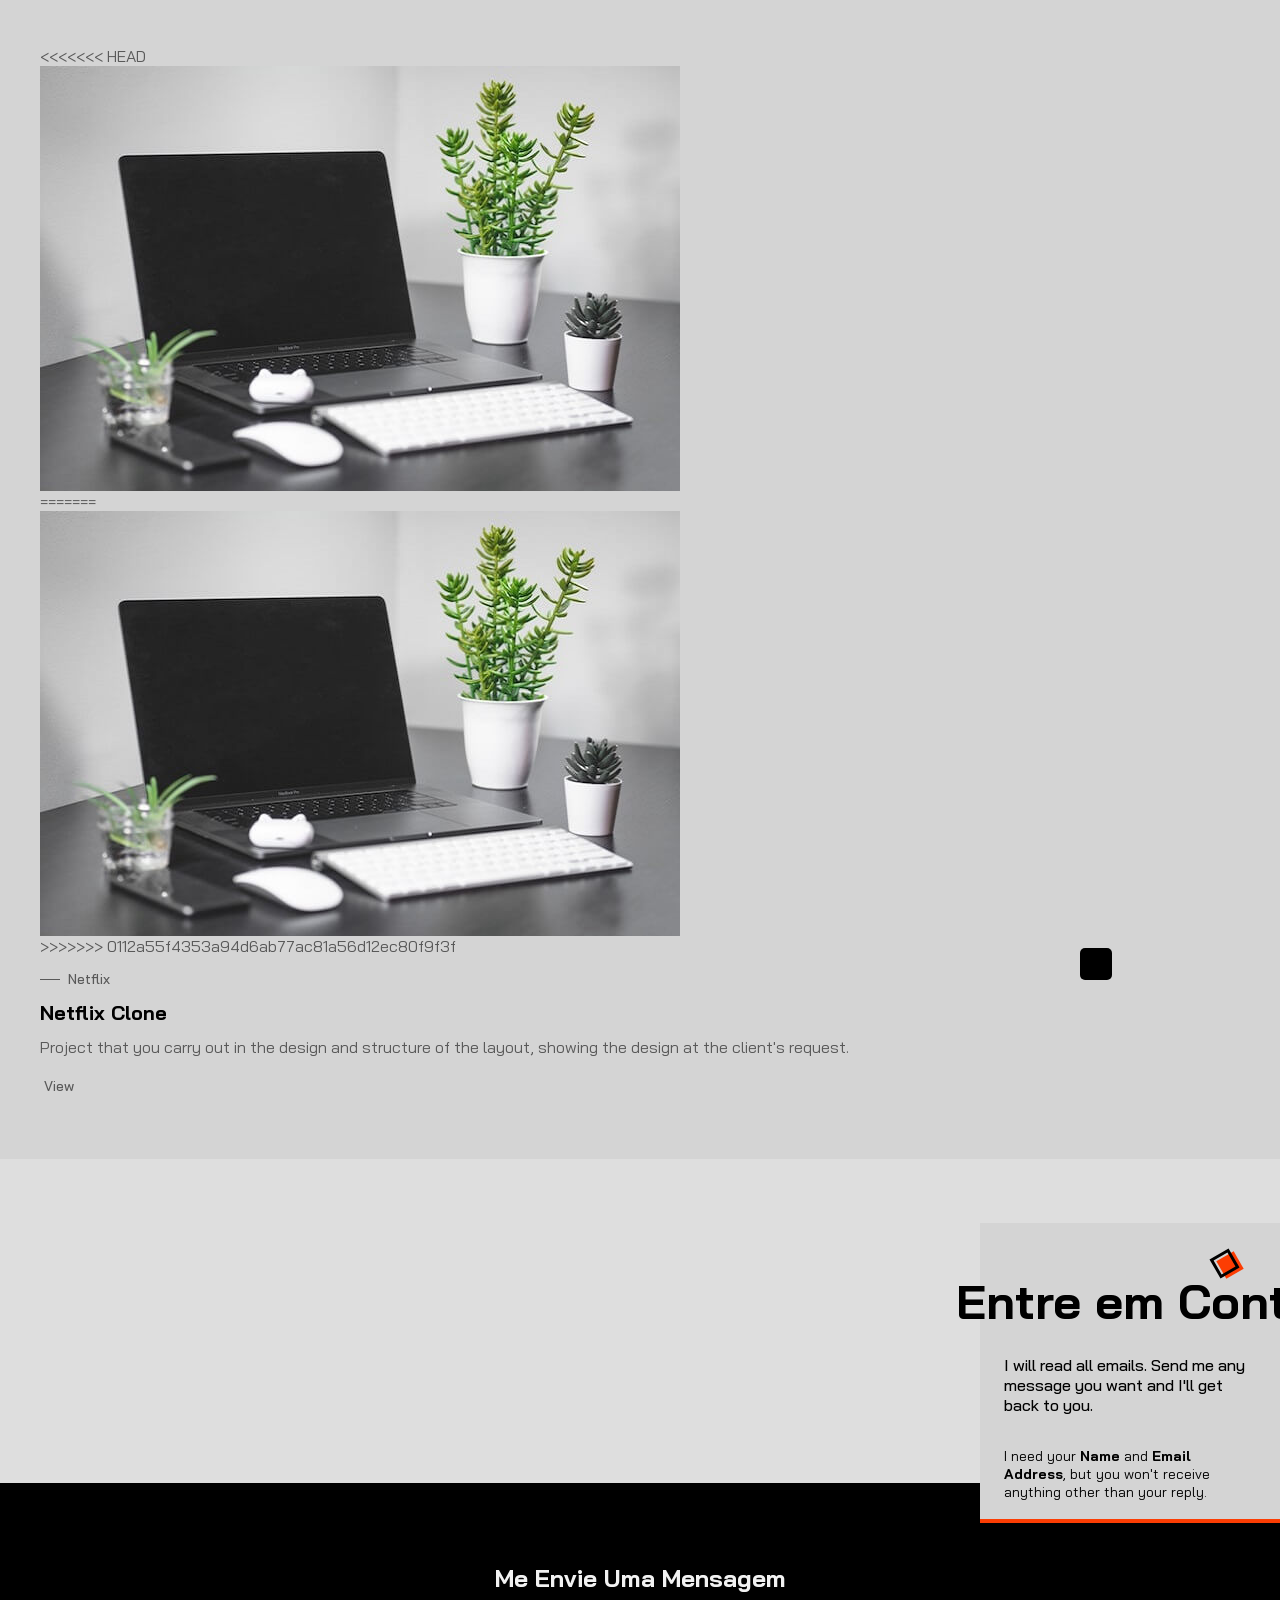
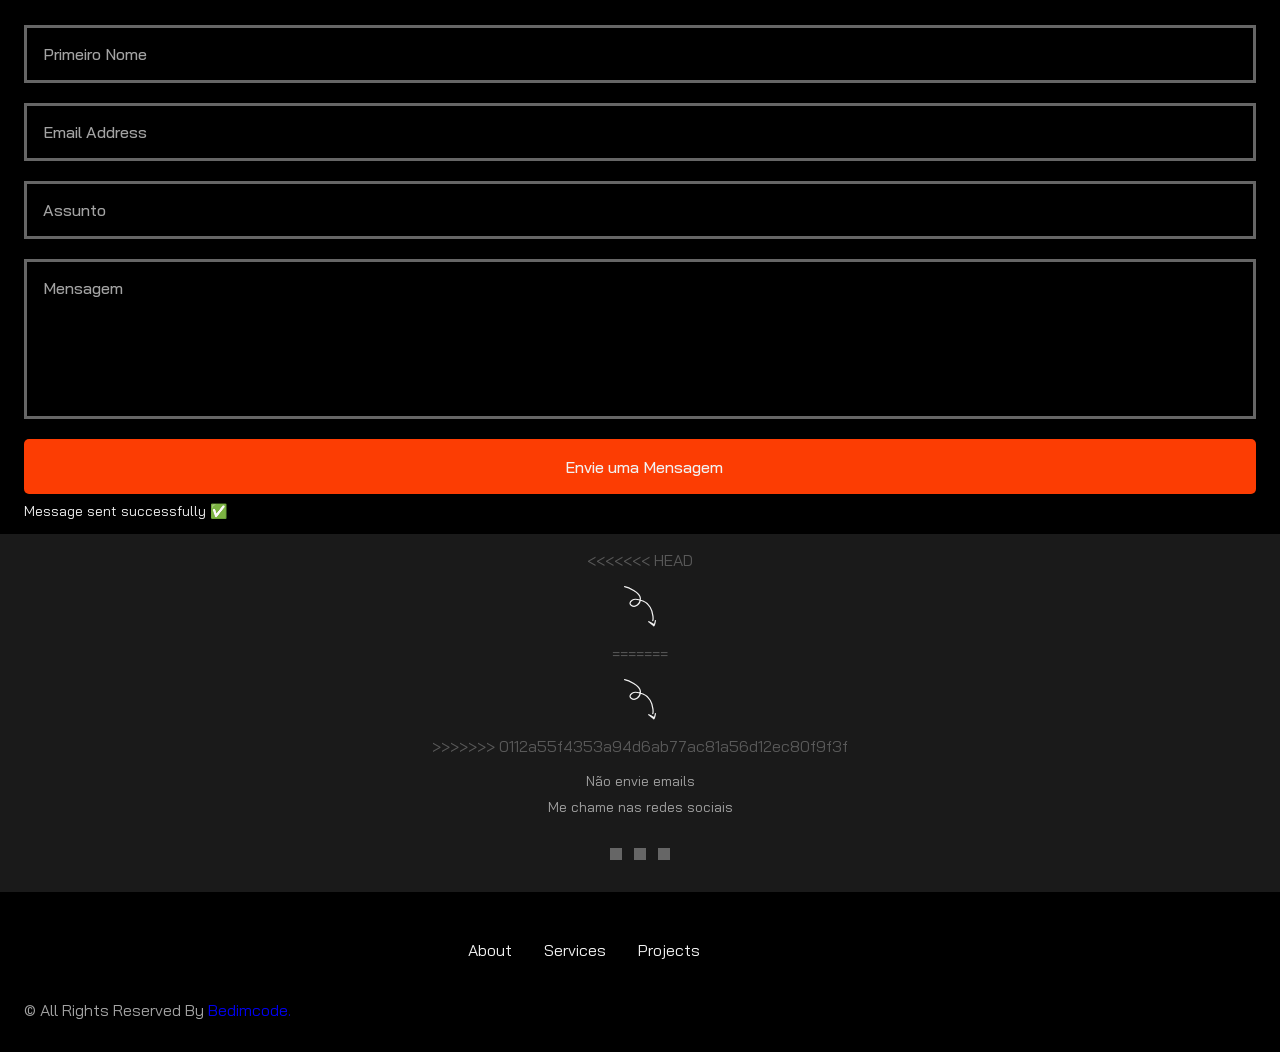
==== commit a0e74990: "Portfolio" ====
--- a/index.html
+++ b/index.html
@@ -12,7 +12,7 @@
     <link rel="stylesheet" href="https://cdnjs.cloudflare.com/ajax/libs/remixicon/3.4.0/remixicon.css" crossorigin="">
 
     <!--=============== CSS ===============-->
-    <link rel="stylesheet" href="../css/style.css">
+    <link rel="stylesheet" href="./css/style.css">
 
     <title>Portfolio</title>
 </head>
@@ -71,11 +71,16 @@
 
                 <div class="home__perfil">
                     <div class="home__image">
-                        <img src="../imagens/Eu.jpg" alt="" class="home__img">
+                        <img src="imagens/Eu.jpg" alt="" class="home__img">
                         <div class="home__shadow"></div>
 
-                        <img src="../imagens/curved-arrow.svg" alt="" class="home__arrow">
-                        <img src="../imagens/random-lines.svg" alt="" class="home__line">
+<<<<<<< HEAD
+                        <img src="imagens/curved-arrow.svg" alt="" class="home__arrow">
+                        <img src="imagens/random-lines.svg" alt="" class="home__line">
+=======
+                        <img src="imagens/curved-arrow.svg" alt="" class="home__arrow">
+                        <img src="imagens/random-lines.svg" alt="" class="home__line">
+>>>>>>> 0112a55f4353a94d6ab77ac81a56d12ec80f9f3f
 
                         <div class="geometric-box"></div>
                     </div>
@@ -121,12 +126,20 @@
 
                 <div class="about__perfil">
                     <div class="about__image">
-                        <img src="../imagens/Eu.jpg" alt="image" class="about__img">
+<<<<<<< HEAD
+                        <img src="imagens/Eu.jpg" alt="image" class="about__img">
+=======
+                        <img src="./imagens/Eu.jpg" alt="image" class="about__img">
+>>>>>>> 0112a55f4353a94d6ab77ac81a56d12ec80f9f3f
 
                         <div class="about__shadow"></div>
 
                         <div class="geometric-box"></div>
-                        <img src="../imagens/random-lines.svg" alt="" class="about__line">
+<<<<<<< HEAD
+                        <img src="imagens/random-lines.svg" alt="" class="about__line">
+=======
+                        <img src="./imagens/random-lines.svg" alt="" class="about__line">
+>>>>>>> 0112a55f4353a94d6ab77ac81a56d12ec80f9f3f
                         <div class="about__box"></div>
                     </div>
                 </div>
@@ -237,7 +250,11 @@
             <div class="projects__container container grid">
                 <article class="projects__card">
                     <div class="projects__image">
-                        <img src="../imagens/project-1.jpg" alt="image" class="projects__img">
+<<<<<<< HEAD
+                        <img src="imagens/project-1.jpg" alt="image" class="projects__img">
+=======
+                        <img src="./imagens/project-1.jpg" alt="image" class="projects__img">
+>>>>>>> 0112a55f4353a94d6ab77ac81a56d12ec80f9f3f
 
                         <a href="#" class="projects__button button">
                             <i class="ri-arrow-right-up-line"></i>
@@ -268,7 +285,11 @@
 
                 <article class="projects__card">
                     <div class="projects__image">
-                        <img src="../imagens/project-2.jpg" alt="image" class="projects__img">
+<<<<<<< HEAD
+                        <img src="imagens/project-2.jpg" alt="image" class="projects__img">
+=======
+                        <img src="./imagens/project-2.jpg" alt="image" class="projects__img">
+>>>>>>> 0112a55f4353a94d6ab77ac81a56d12ec80f9f3f
 
                         <a href="#" class="projects__button button">
                             <i class="ri-arrow-right-up-line"></i>
@@ -299,7 +320,11 @@
 
                 <article class="projects__card">
                     <div class="projects__image">
-                        <img src="../imagens/project-3.jpg" alt="image" class="projects__img">
+<<<<<<< HEAD
+                        <img src="imagens/project-3.jpg" alt="image" class="projects__img">
+=======
+                        <img src="./imagens/project-3.jpg" alt="image" class="projects__img">
+>>>>>>> 0112a55f4353a94d6ab77ac81a56d12ec80f9f3f
 
                         <a href="#" class="projects__button button">
                             <i class="ri-arrow-right-up-line"></i>
@@ -391,7 +416,11 @@
                 </div>
 
                 <div class="contact__social">
-                    <img src="../imagens/curved-arrow.svg" alt="" class="contact__social-arrow">
+<<<<<<< HEAD
+                    <img src="imagens/curved-arrow.svg" alt="" class="contact__social-arrow">
+=======
+                    <img src="./imagens/curved-arrow.svg" alt="" class="contact__social-arrow">
+>>>>>>> 0112a55f4353a94d6ab77ac81a56d12ec80f9f3f
 
                     <div class="contact__social-data">
                         <div>
@@ -456,7 +485,7 @@
     <script src="https://cdn.jsdelivr.net/npm/@emailjs/browser@3/dist/email.min.js"></script>
 
     <!--=============== MAIN JS ===============-->
-    <script src="../js/main.js"></script>
+    <script src="./js/main.js"></script>
 </body>
 
-</html>+</html>
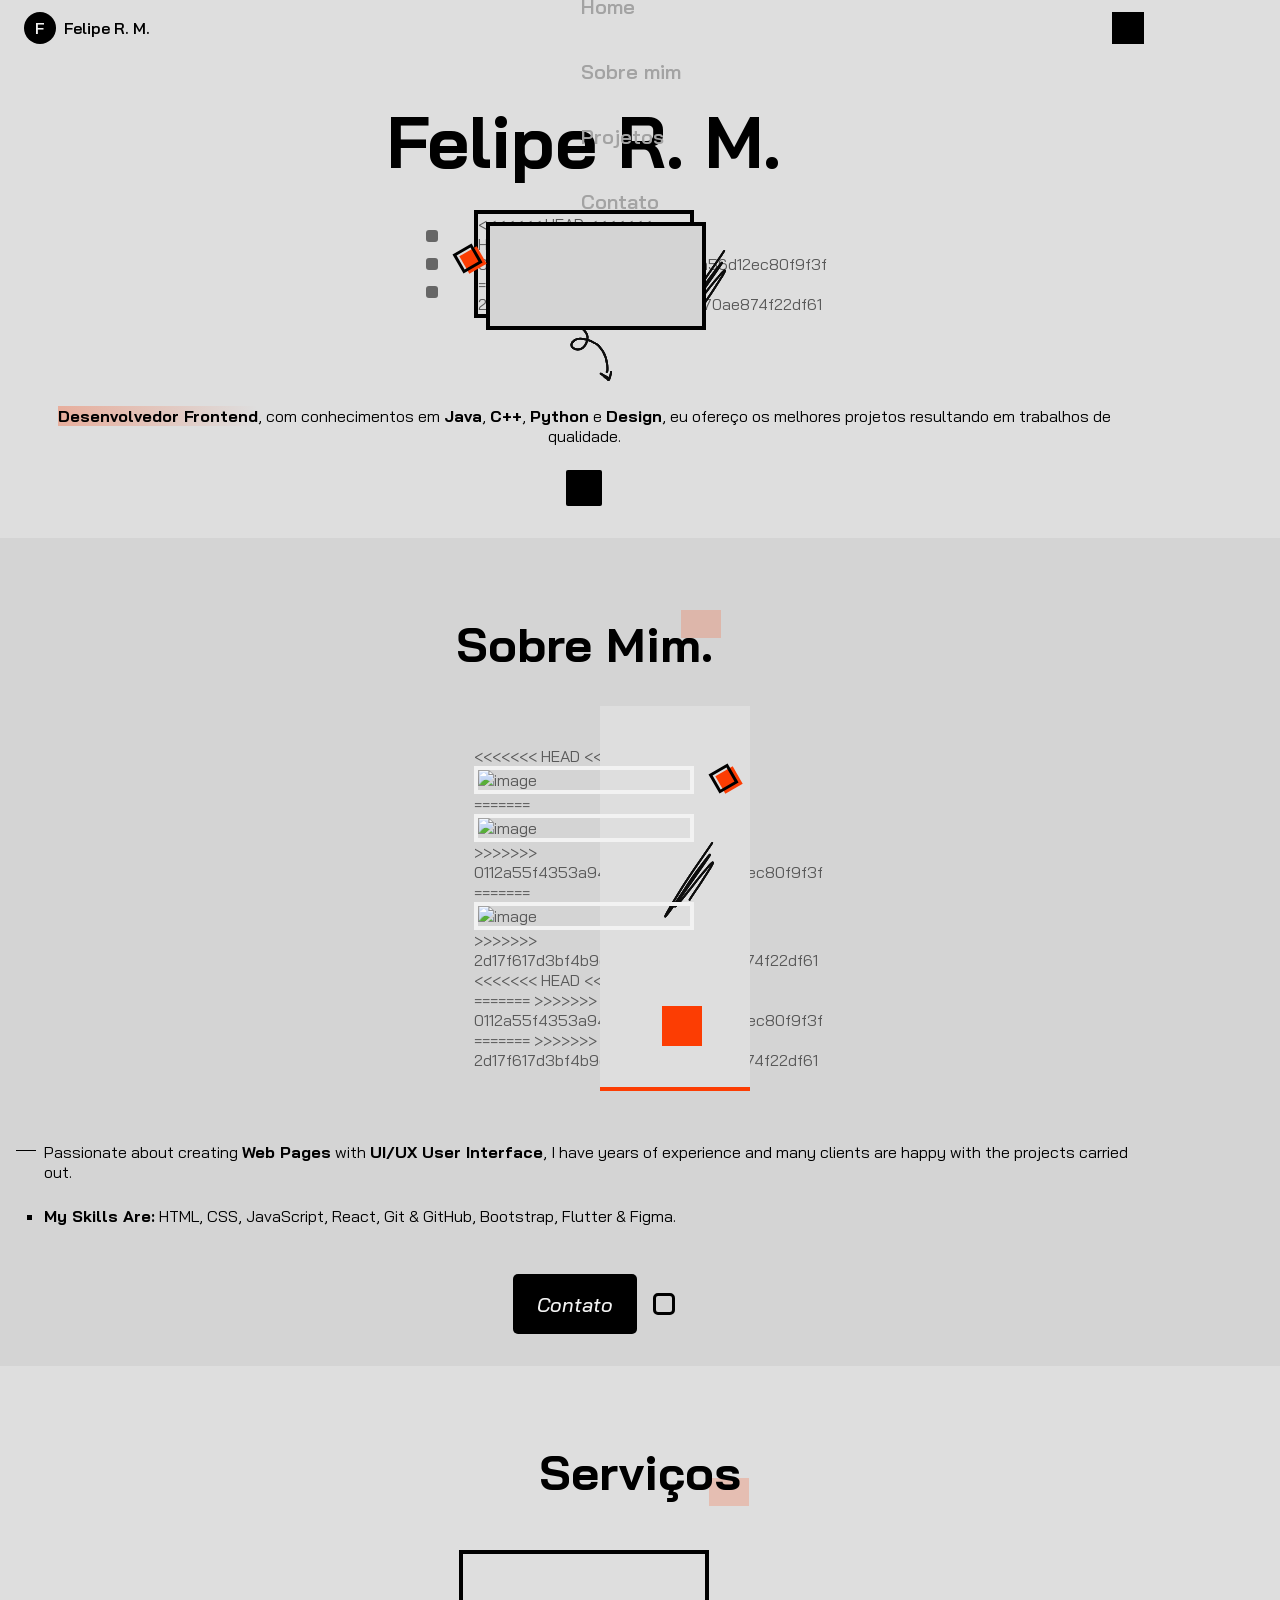
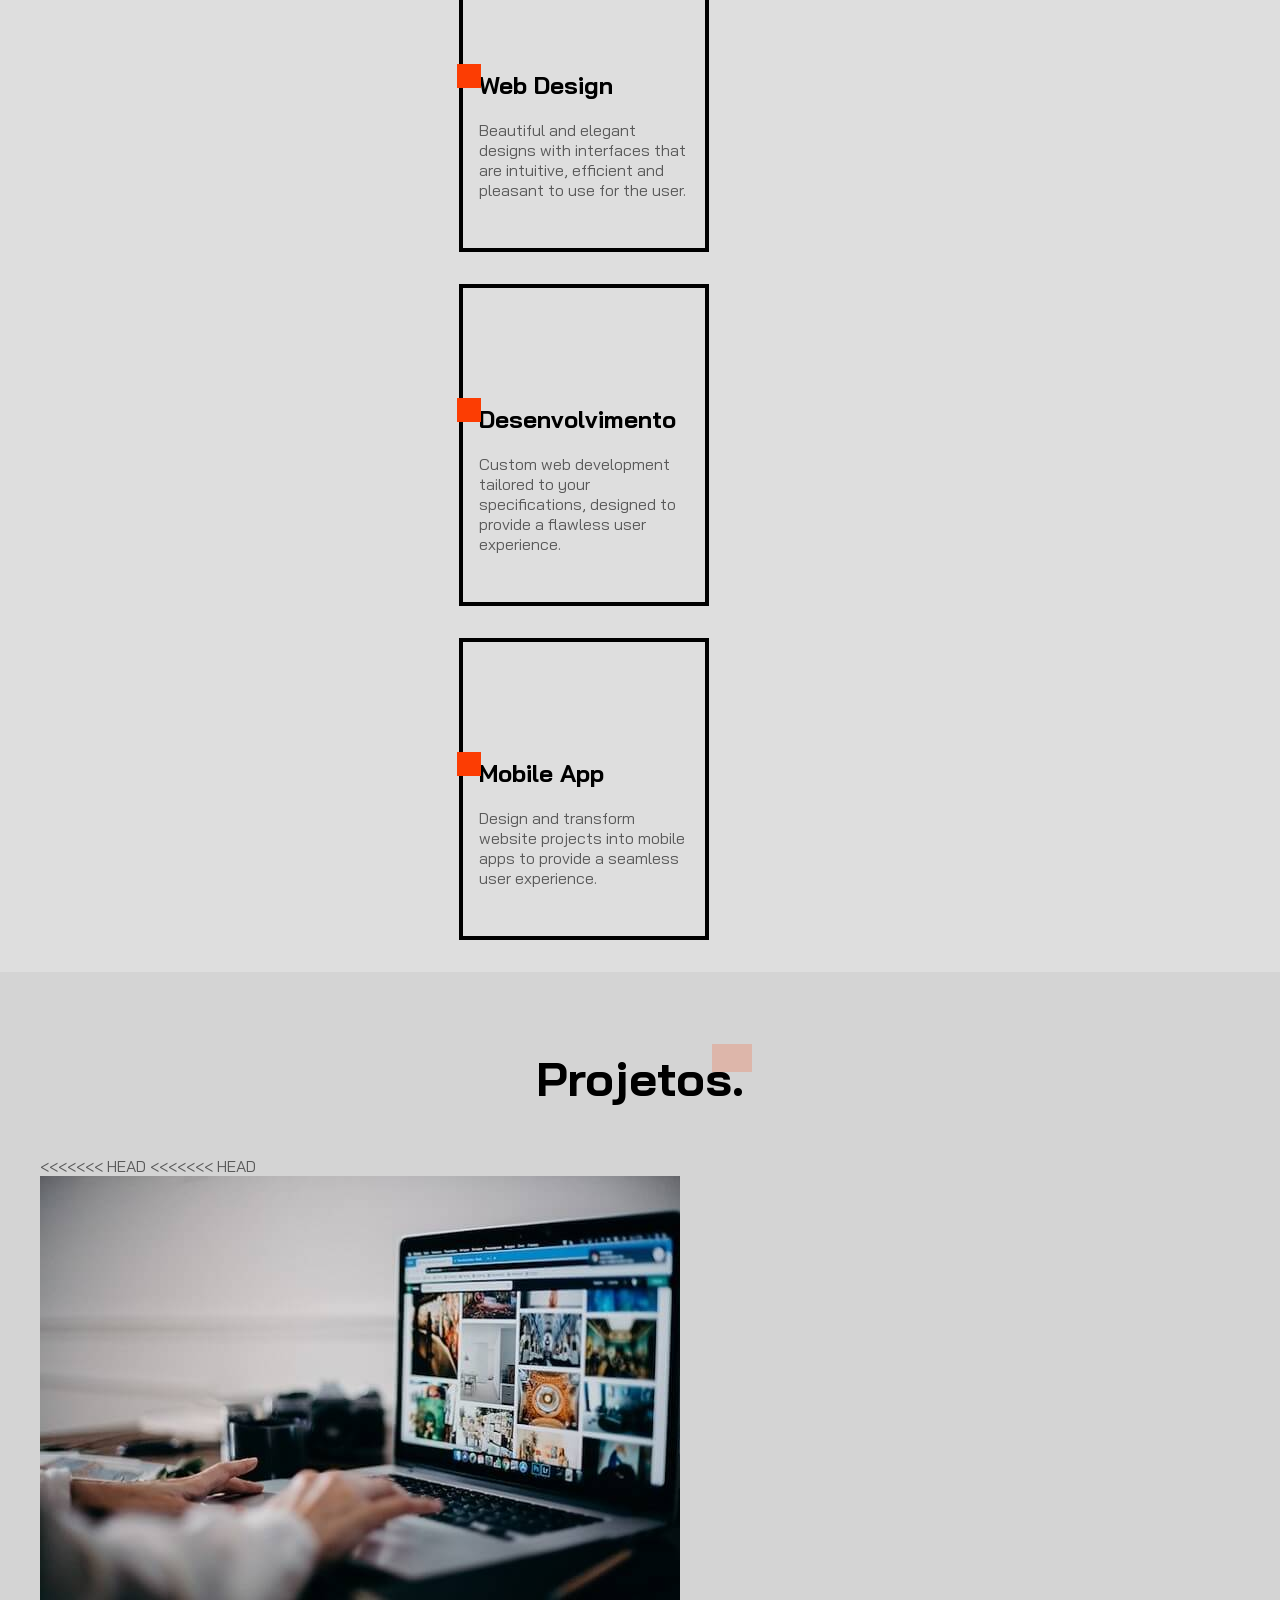
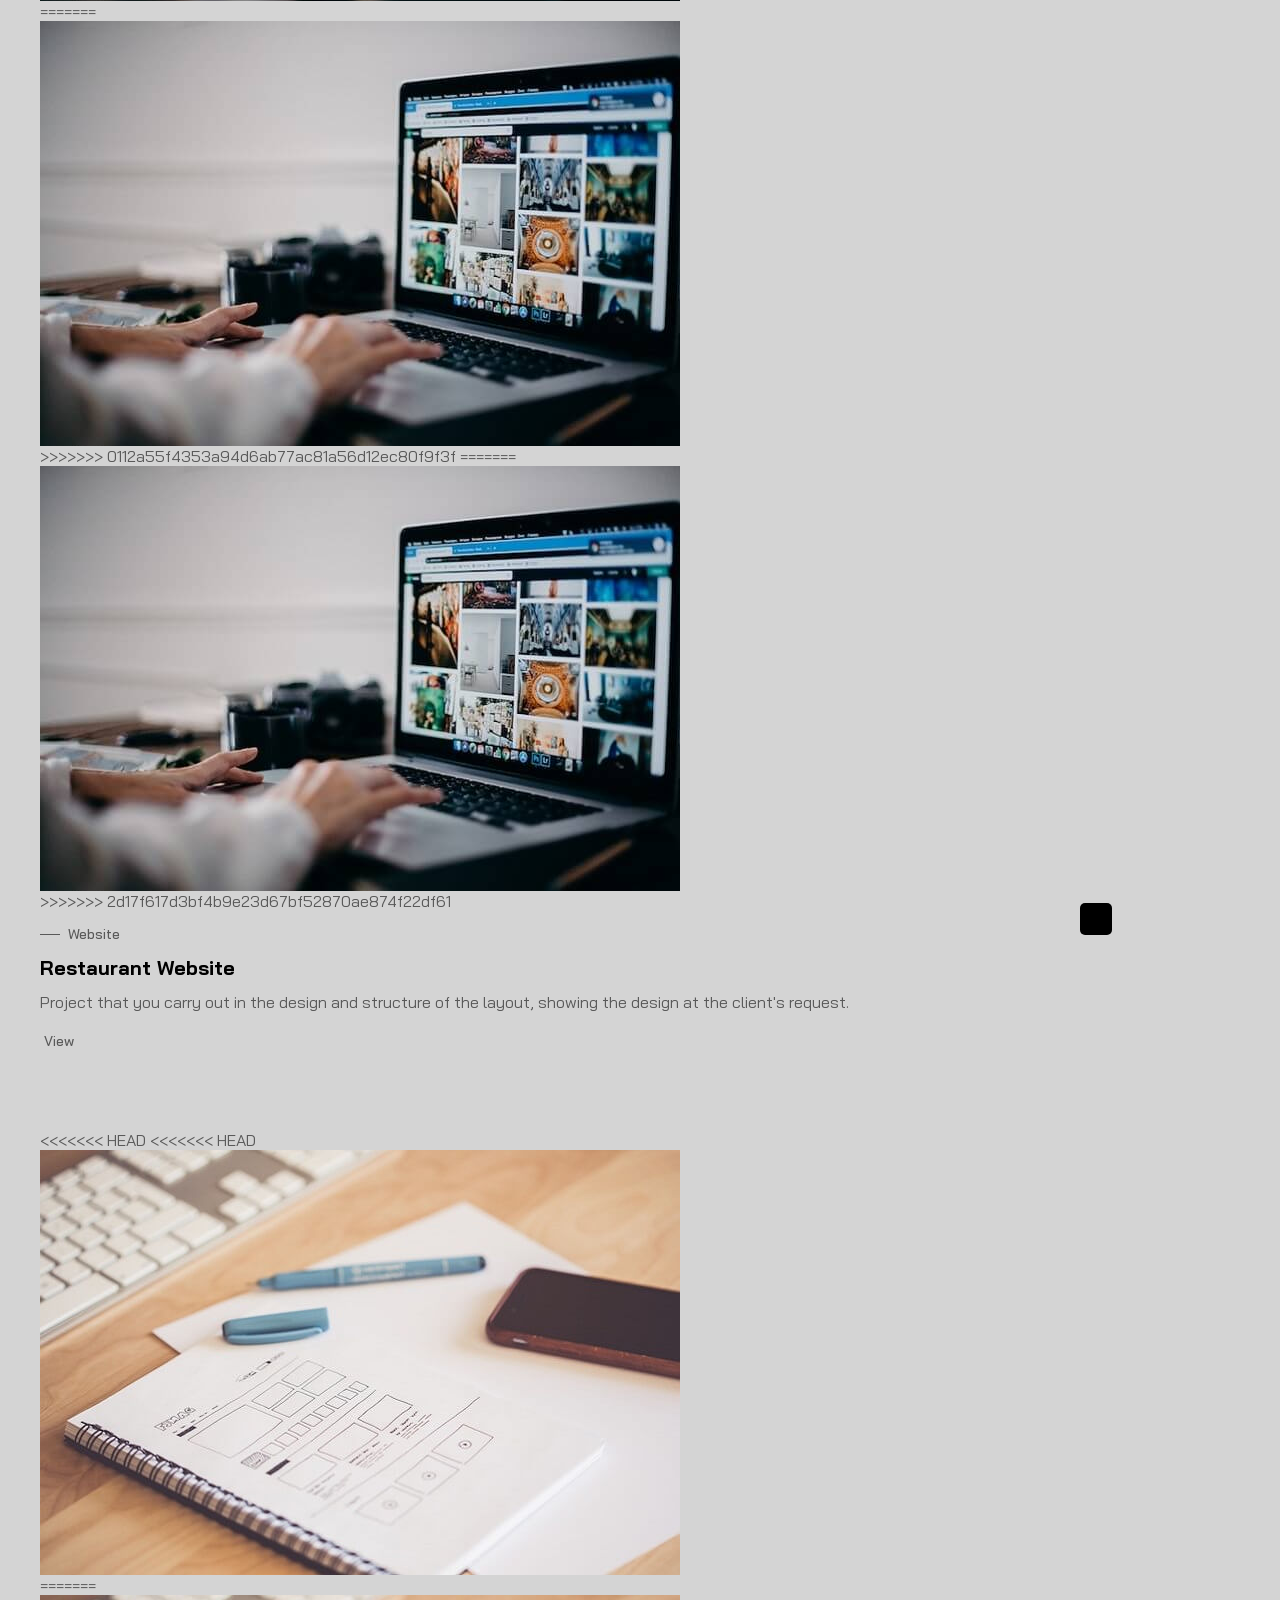
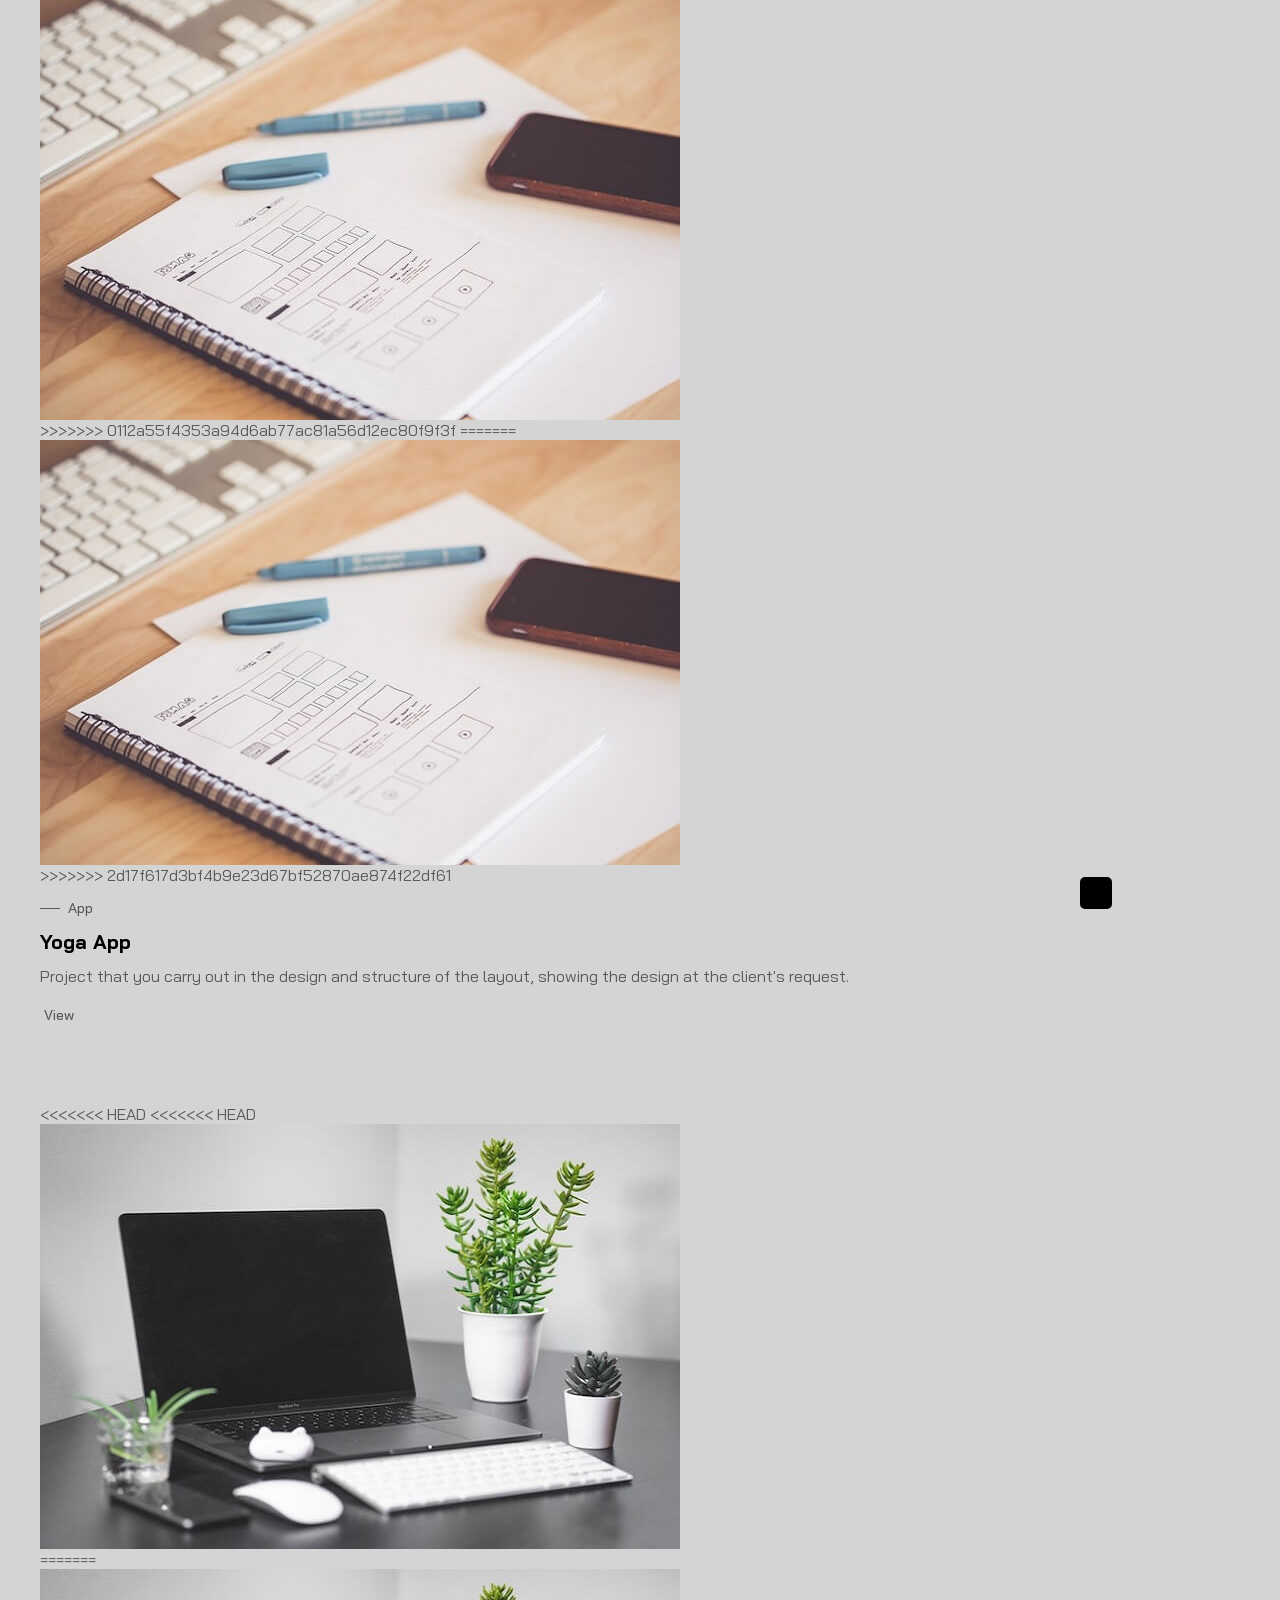
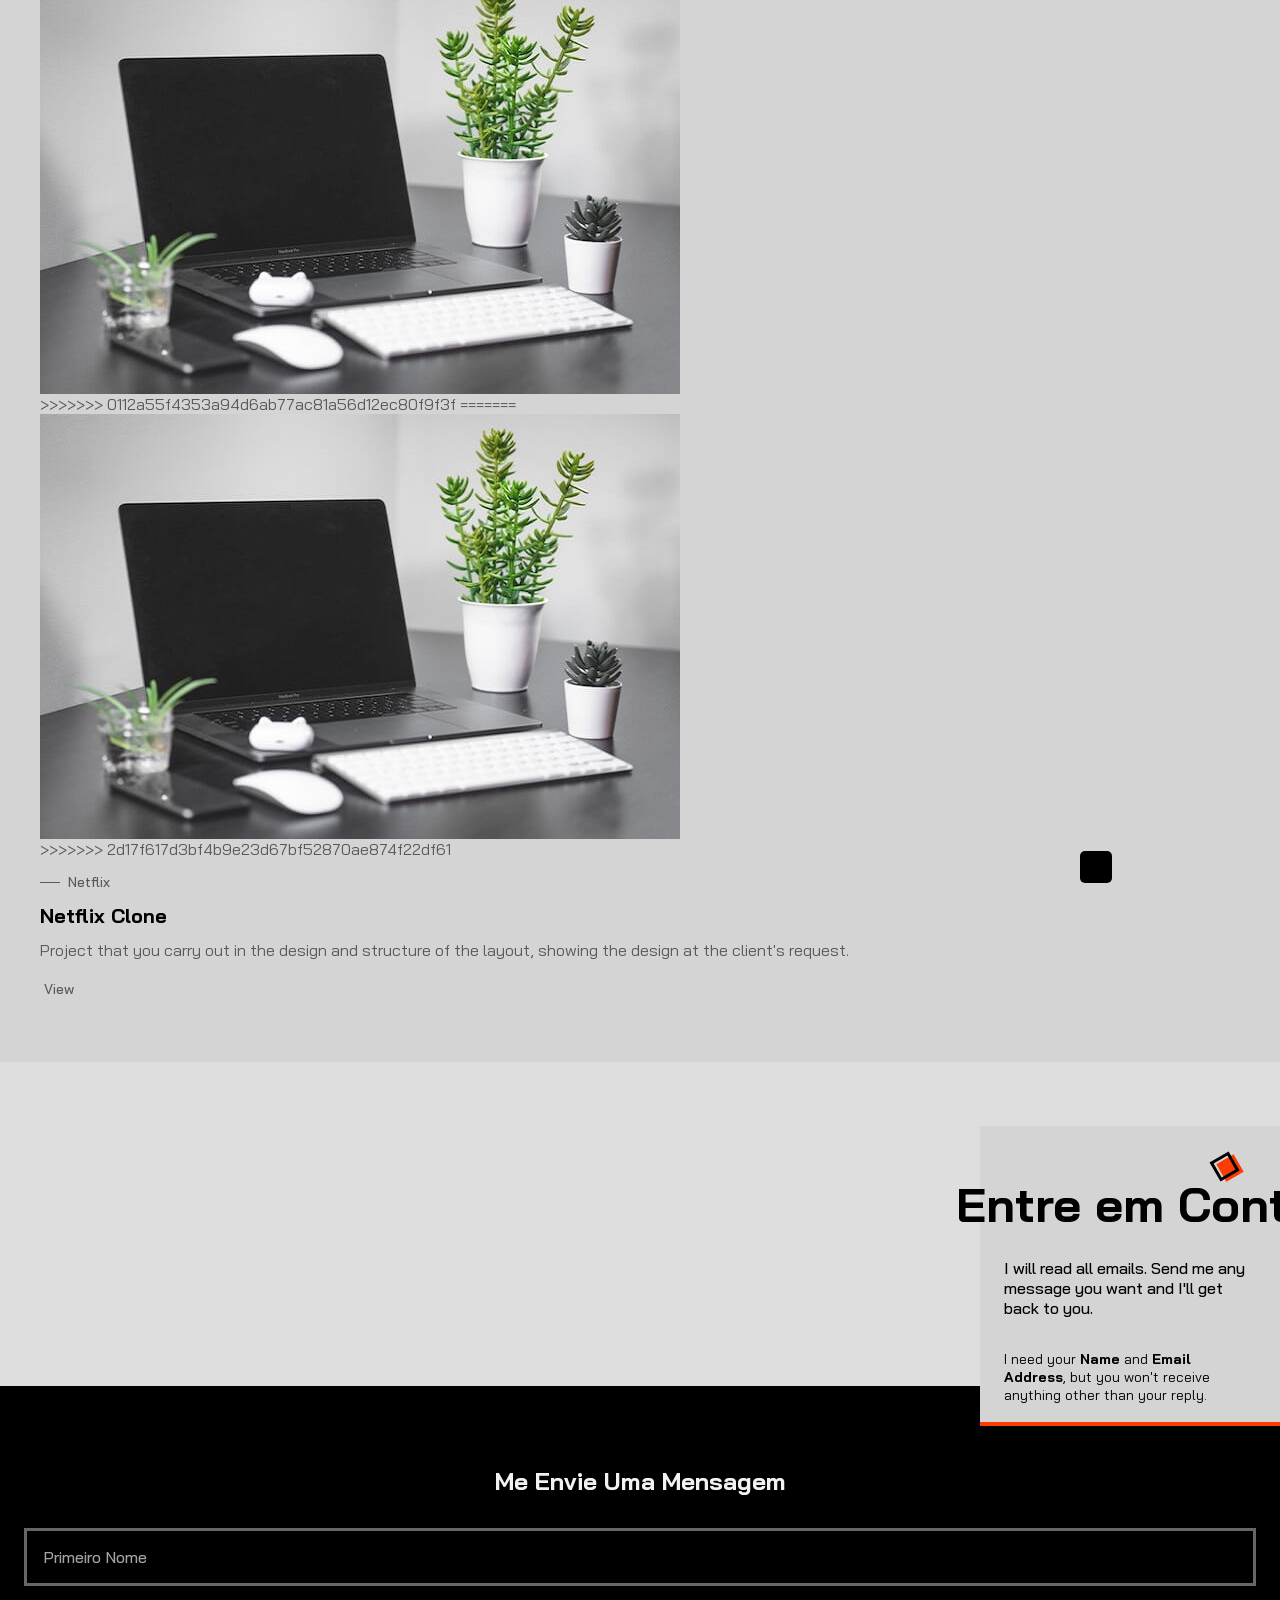
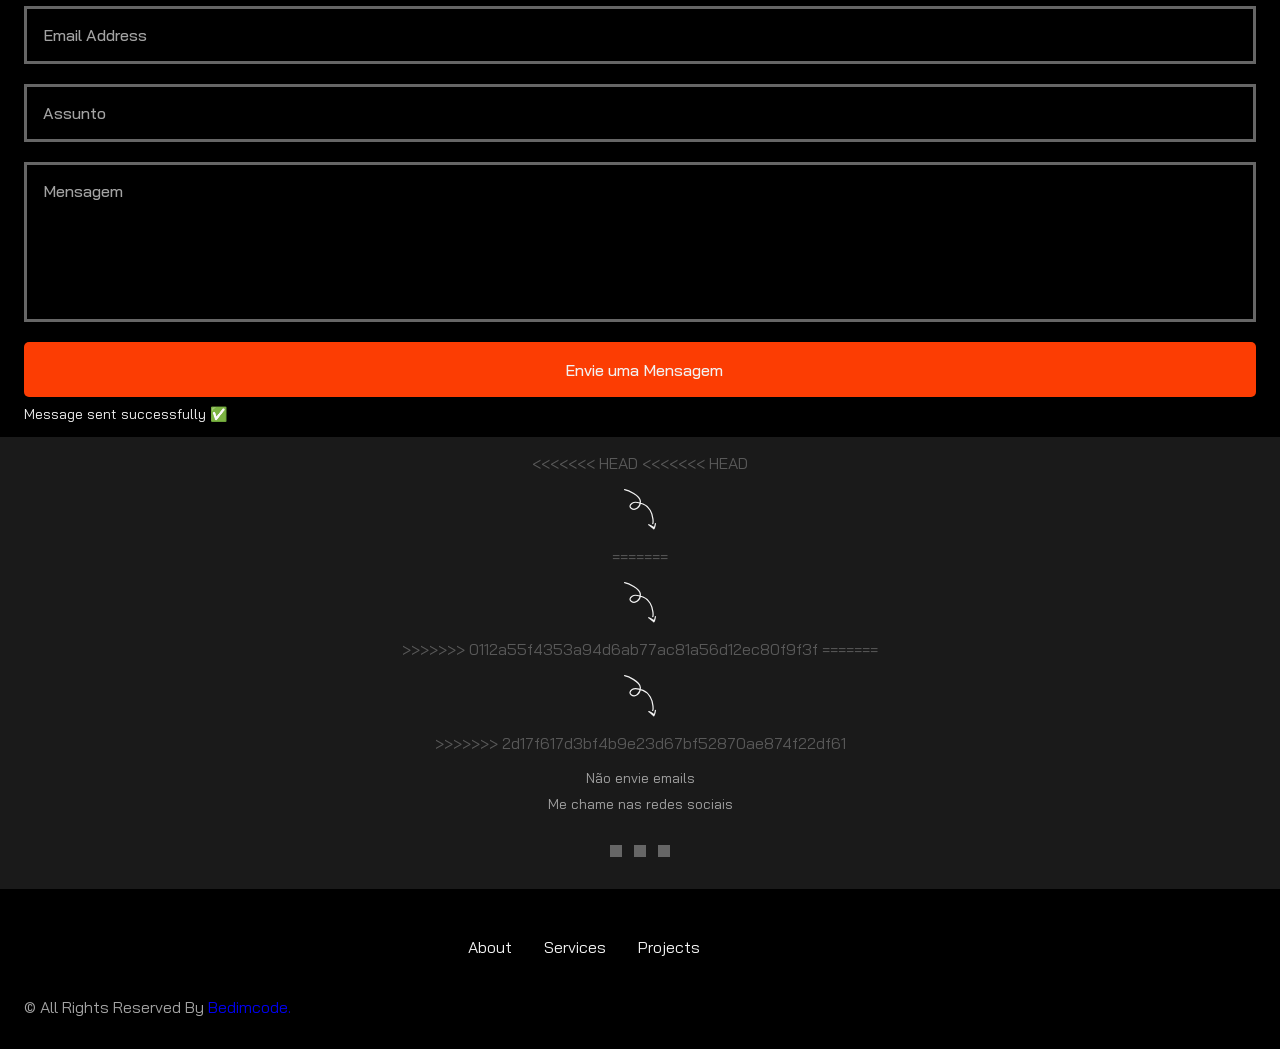
==== commit e7354c6d: "first commit" ====
--- a/index.html
+++ b/index.html
@@ -75,12 +75,17 @@
                         <div class="home__shadow"></div>
 
 <<<<<<< HEAD
+<<<<<<< HEAD
                         <img src="imagens/curved-arrow.svg" alt="" class="home__arrow">
                         <img src="imagens/random-lines.svg" alt="" class="home__line">
 =======
                         <img src="imagens/curved-arrow.svg" alt="" class="home__arrow">
                         <img src="imagens/random-lines.svg" alt="" class="home__line">
 >>>>>>> 0112a55f4353a94d6ab77ac81a56d12ec80f9f3f
+=======
+                        <img src="imagens/curved-arrow.svg" alt="" class="home__arrow">
+                        <img src="imagens/random-lines.svg" alt="" class="home__line">
+>>>>>>> 2d17f617d3bf4b9e23d67bf52870ae874f22df61
 
                         <div class="geometric-box"></div>
                     </div>
@@ -127,19 +132,27 @@
                 <div class="about__perfil">
                     <div class="about__image">
 <<<<<<< HEAD
+<<<<<<< HEAD
                         <img src="imagens/Eu.jpg" alt="image" class="about__img">
 =======
                         <img src="./imagens/Eu.jpg" alt="image" class="about__img">
 >>>>>>> 0112a55f4353a94d6ab77ac81a56d12ec80f9f3f
+=======
+                        <img src="imagens/Eu.jpg" alt="image" class="about__img">
+>>>>>>> 2d17f617d3bf4b9e23d67bf52870ae874f22df61
 
                         <div class="about__shadow"></div>
 
                         <div class="geometric-box"></div>
 <<<<<<< HEAD
+<<<<<<< HEAD
                         <img src="imagens/random-lines.svg" alt="" class="about__line">
 =======
                         <img src="./imagens/random-lines.svg" alt="" class="about__line">
 >>>>>>> 0112a55f4353a94d6ab77ac81a56d12ec80f9f3f
+=======
+                        <img src="imagens/random-lines.svg" alt="" class="about__line">
+>>>>>>> 2d17f617d3bf4b9e23d67bf52870ae874f22df61
                         <div class="about__box"></div>
                     </div>
                 </div>
@@ -251,10 +264,14 @@
                 <article class="projects__card">
                     <div class="projects__image">
 <<<<<<< HEAD
+<<<<<<< HEAD
                         <img src="imagens/project-1.jpg" alt="image" class="projects__img">
 =======
                         <img src="./imagens/project-1.jpg" alt="image" class="projects__img">
 >>>>>>> 0112a55f4353a94d6ab77ac81a56d12ec80f9f3f
+=======
+                        <img src="imagens/project-1.jpg" alt="image" class="projects__img">
+>>>>>>> 2d17f617d3bf4b9e23d67bf52870ae874f22df61
 
                         <a href="#" class="projects__button button">
                             <i class="ri-arrow-right-up-line"></i>
@@ -286,10 +303,14 @@
                 <article class="projects__card">
                     <div class="projects__image">
 <<<<<<< HEAD
+<<<<<<< HEAD
                         <img src="imagens/project-2.jpg" alt="image" class="projects__img">
 =======
                         <img src="./imagens/project-2.jpg" alt="image" class="projects__img">
 >>>>>>> 0112a55f4353a94d6ab77ac81a56d12ec80f9f3f
+=======
+                        <img src="imagens/project-2.jpg" alt="image" class="projects__img">
+>>>>>>> 2d17f617d3bf4b9e23d67bf52870ae874f22df61
 
                         <a href="#" class="projects__button button">
                             <i class="ri-arrow-right-up-line"></i>
@@ -321,10 +342,14 @@
                 <article class="projects__card">
                     <div class="projects__image">
 <<<<<<< HEAD
+<<<<<<< HEAD
                         <img src="imagens/project-3.jpg" alt="image" class="projects__img">
 =======
                         <img src="./imagens/project-3.jpg" alt="image" class="projects__img">
 >>>>>>> 0112a55f4353a94d6ab77ac81a56d12ec80f9f3f
+=======
+                        <img src="imagens/project-3.jpg" alt="image" class="projects__img">
+>>>>>>> 2d17f617d3bf4b9e23d67bf52870ae874f22df61
 
                         <a href="#" class="projects__button button">
                             <i class="ri-arrow-right-up-line"></i>
@@ -417,10 +442,14 @@
 
                 <div class="contact__social">
 <<<<<<< HEAD
+<<<<<<< HEAD
                     <img src="imagens/curved-arrow.svg" alt="" class="contact__social-arrow">
 =======
                     <img src="./imagens/curved-arrow.svg" alt="" class="contact__social-arrow">
 >>>>>>> 0112a55f4353a94d6ab77ac81a56d12ec80f9f3f
+=======
+                    <img src="imagens/curved-arrow.svg" alt="" class="contact__social-arrow">
+>>>>>>> 2d17f617d3bf4b9e23d67bf52870ae874f22df61
 
                     <div class="contact__social-data">
                         <div>
